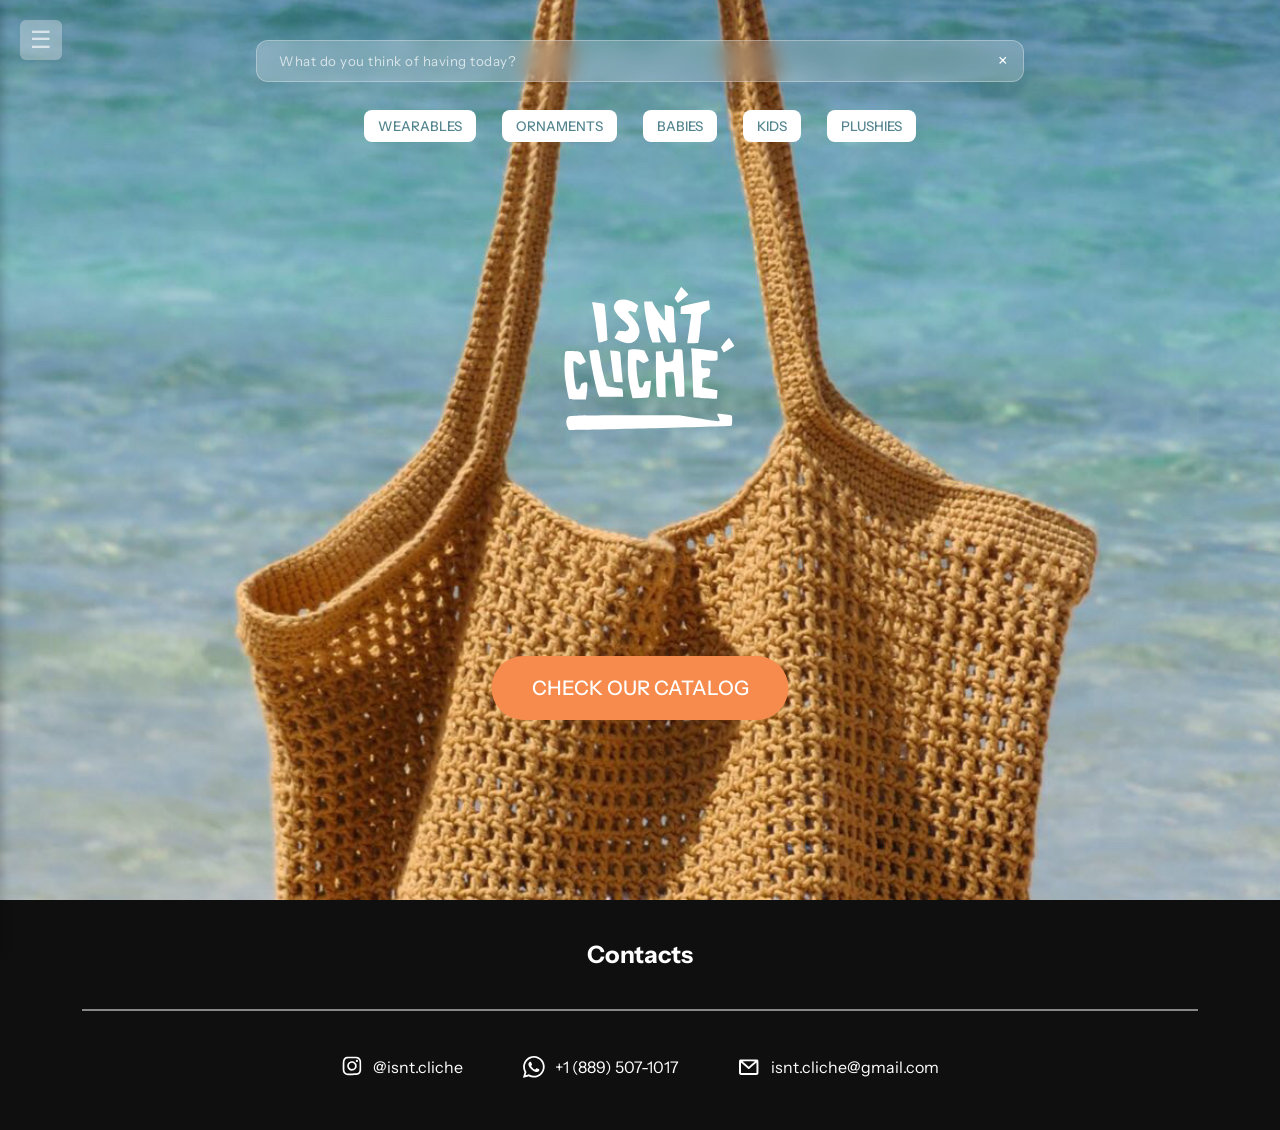
==== index.html @ 01c32211 "Rename testing_app.html to index.html" ====
<!DOCTYPE html>
<html lang="en">
<head>

    <!-- GOOGLE FONT -->
    <link rel="preconnect" href="https://fonts.googleapis.com">
    <link rel="preconnect" href="https://fonts.gstatic.com" crossorigin>
    <link href="https://fonts.googleapis.com/css2?family=Instrument+Sans:ital,wght@0,400..700;1,400..700&display=swap" rel="stylesheet">

    <meta charset="UTF-8">
    <title>Crochet Store</title>

<style>
body {
    margin: 0;
    font-family: "Instrument Sans", sans-serif;
}

/* HERO SECTION */
.hero {
    height: 100vh;
    background-image: url("Images/tote_bag.JPG");
    background-size: cover;
    background-position: center 30%;
    position: relative;
    color: white;
}

.contacts-section {
    background: rgb(15, 15, 15);
    height: 140px;
    padding: 40px 20px 50px;
    color: white;
    margin: 0;
    text-align: center;
}

.icon {
    width: 22px;
    height: 22px;
    fill: #ffffff; /* your orange */
    flex-shrink: 0; /* prevents squishing */
    transition: 0.3s;
}

.contacts-section h2 {
    margin-top: 0;   /* removes gap above */
    margin-bottom: 40px;
}

.contact-item:hover .icon {
    color: white;
}

.contact-line {
    height: 2px;
    background: white;
    width: 90%;
    margin: 20px auto;
    opacity: 0.5;
}

.contact-items {
    display: flex;
    justify-content: center;
    gap: 60px;
    margin-top: 30px;
}

.contact-item {
    display: flex;
    align-items: center;
    gap: 10px;
}

/* SIDE PANEL */
.side-panel {
    position: fixed;
    top: 0px;
    left: -250px;
    width: 250px;
    height: 100%;
    background: white;
    box-shadow: 2px 0 10px rgba(0,0,0,0.2);
    transition: left 0.3s ease;
    z-index: 1500;
    padding-top: 4%;
    
}



.side-panel h2 {
    margin-top: 40px; /* decrease this value */
    padding-left: 25px;
}


.side-panel.open {
    left: 0;
}

.menu-link {
    display: block;
    margin: 15px 0;
    color: rgb(165, 165, 165);
    text-decoration: none;
    font-size: 14px;
    transition: 0.3s;
    font-family:"Instrument Sans", sans-serif;
    padding-left: 10%;
}

.menu-link:hover {
    color: rgb(126, 126, 126);
    font-weight: 700;
}

/* MENU BUTTON */
.menu-btn {
    position: fixed;
    top: 20px;
    left: 20px;
    font-size: 24px;
    background: rgba(255, 255, 255, 0.3);
    border: none;
    border-radius: 6px;
    padding: 6px 10px;
    cursor: pointer;
    z-index: 2000;
    color:rgba(255, 255, 255, 0.644);
    transition: all 0.3s ease;
}

.menu-btn:hover {
    transform: scale(1.1);
    opacity: 0.7;
}

.menu-btn.active {
    background: rgb(255, 255, 255);
    color: #2b2b2b;
}

.side-panel.open ~ .hero .menu-btn {
    color: black;
    background-color: #2b2b2b00;
}
/* TOP SEARCH BAR */
.top-bar {
    position: absolute;
    top: 40px;
    left: 50%;
    transform: translateX(-50%);
    width: 60%;
}

.search-box {
    display: flex;
    align-items: center;
    padding-bottom: 4px;
    padding-top: 4px;
    padding-left: 14px;
    border-radius: 12px;
    background: rgba(255, 255, 255, 0.2);
    backdrop-filter: blur(10px);
    -webkit-backdrop-filter: blur(10px);
    border: 1px solid rgba(255, 255, 255, 0.3);
    position:relative;
    transition: all 0.3s ease; /* IMPORTANT */
    
}.search-box:hover {
    background: rgba(255, 255, 255, 0.3);
}

.search-box:focus-within {
    border: 1px solid rgba(255, 255, 255, 0.5);
    box-shadow: 0 0 10px rgba(255, 255, 255, 0.219);
    background: rgba(255, 255, 255, 0.35);
}


.search-box input {
    border: none;
    outline: none;
    flex: 1;
    padding: 8px;
    background: transparent;
    color: white;
    font-family: "Instrument Sans", sans-serif;
    letter-spacing: 0.5px;
    
}

.clear-btn {
    position: absolute;
    right: 15px;   /* controls how far from the edge */
    top: 50%;
    transform: translateY(-50%);
    cursor: pointer;
    color: white;
    font-size: 18px;
}

.search-box input::placeholder {
    color: rgba(255,255,255,0.7);
}

/* CATEGORY BUTTONS */
.categories {
    margin-top: 20px;
    text-align: center;
    color: blanchedalmond;
    display: flex;
    justify-content: center;
    flex-wrap: wrap;
    gap: 10px;
}

.categories button {
    margin: 8px;
    padding: 8px 14px;
    border: none;
    border-radius: 8px;
    background: white;
    cursor: pointer;
    font-family: "Instrument Sans", sans-serif;
    font-weight: 500;
    color: #54858f;
    text-transform: uppercase;
}

.categories button:hover {
    color: rgb(255, 123, 0);
    transform: translateY(-2px);
}

/* CENTER TEXT */
.center-text {
    position: absolute;
    top: 30%;
    left: 50%;
    transform: translate(-50%, -50%);
    font-size: 40px;
    font-weight: bold;
    text-align: center;
    pointer-events: none;
}

.logo {
    width: 1000px;
    fill: white;
    border: 2px red;
    display: block;
    padding-top: 30%;
}



/* CTA BUTTON */
.cta {
    position: absolute;
    bottom: 20%;
    left: 50%;
    transform: translateX(-50%);
    margin-bottom: 0;
}

.catalog-btn {
    display: block;
    text-align: center;

    padding: 20px 40px;
    font-size: 20px;

    background: #f68b4d;
    color: white;
    font-weight: 500;
    text-decoration: none; /* removes underline */

    border-radius: 40px;
    transition: all 0.3s ease;
}

.catalog-btn:hover {
    background: #f68b4d;
    transform: translateY(-2px);
    box-shadow: 2px 2px 10px rgba(36, 36, 36, 0.5);
}

.catalog-btn:active {
    transform: translateY(0);
}

.catalog-btn:focus {
    outline: none;
    border: 1px solid #ffffff;
    box-shadow: 0 0 10px rgba(255, 123, 0, 0.5);
}

.cta button:hover {
    background: #e0773d;
}
</style>

</head>

<body>

<!-- ✅ ONLY ONE SIDE PANEL -->
<div id="sidePanel" class="side-panel">
    <h2>Menu</h2>
    <a href="about.html" class="menu-link">More about the brand</a>
    <a href="catalog.html" class="menu-link">Products Catalog</a>
</div>

<div class="hero">

    <!-- MENU BUTTON -->
    <button class="menu-btn" onclick="togglePanel()">☰</button>

    <!-- SEARCH -->
    <div class="top-bar">
        <div class="search-box">
            <input type="text" placeholder="What do you think of having today?">
            <span class="clear-btn">&times;</span>
        </div>

        <div class="categories">
            <button>Wearables</button>
            <button>Ornaments</button>
            <button>Babies</button>
            <button>Kids</button>
            <button>Plushies</button>
        </div>
    </div>

    <!-- TITLE -->
    <div class="center-text">
        <svg viewBox="0 180 400 120" class="logo" preserveAspectRatio="xMidYMid meet">
            <g transform="translate(100, 0)">
                <path d="m 71.015786,242.9022 c -0.629231,-1.23339 -0.686898,-2.65261 -0.149972,-3.69091 0.373617,-0.7225 0.462173,-0.74851 3.108854,-0.91323 1.498355,-0.0933 11.475376,-0.182 22.171157,-0.19722 l 19.446875,-0.0277 7.57746,1.21862 c 4.16761,0.67024 7.82878,1.21862 8.13594,1.21862 0.71038,0 0.70838,-0.50943 -0.007,-1.72151 -0.33297,-0.56435 -0.46785,-1.0554 -0.32823,-1.19501 0.24245,-0.24245 5.09482,0.32075 5.63388,0.65391 0.40781,0.25204 0.37016,3.71749 -0.044,4.05404 -0.27209,0.22107 -55.907899,1.67608 -63.23004,1.65362 l -1.78056,-0.005 z m 0.698578,-11.32147 c -0.391573,-0.64205 -1.530918,-6.79922 -1.776359,-9.59969 -0.296586,-3.38404 -0.10861,-9.14483 0.306776,-9.40155 0.349951,-0.21628 4.498246,-0.15088 5.395836,0.0851 0.651907,0.17137 0.969351,0.56221 1.77641,2.18715 l 0.982659,1.97849 -1.209452,0.6148 c -1.201003,0.6105 -1.213414,0.61119 -1.77641,0.0992 -0.555743,-0.50539 -1.576349,-1.11088 -1.872479,-1.11088 -0.580213,0 0.260047,9.62555 0.954142,10.93012 0.472418,0.88792 1.321417,0.4374 1.712378,-0.90868 0.304855,-1.04961 0.472988,-1.24688 1.183878,-1.38906 1.519842,-0.30397 1.556166,-0.27412 1.556166,1.27869 0,0.79442 -0.133536,2.34223 -0.296747,3.43958 l -0.296746,1.99518 h -3.259514 c -1.792732,0 -3.313974,-0.0893 -3.380538,-0.19843 z m 52.774286,-0.35816 c -1.65567,-0.11904 -3.04185,-0.25087 -3.0804,-0.29294 -0.0386,-0.0421 -0.20322,-3.82698 -0.36592,-8.41088 -0.1627,-4.58391 -0.36482,-8.9767 -0.44915,-9.76176 l -0.15334,-1.42738 2.33893,0.18277 c 2.58925,0.20233 7.75816,0.91805 8.08385,1.11933 0.23873,0.14755 0.28376,2.7677 0.0577,3.35684 -0.14708,0.38327 -2.04386,0.40569 -5.47188,0.0647 l -0.99219,-0.0987 v 1.53401 c 0,1.72444 0.13375,1.85263 1.93987,1.85927 1.69889,0.006 1.88879,0.22927 1.60723,1.88766 l -0.23981,1.41247 -1.35349,0.36105 -1.35348,0.36105 -0.16253,1.74046 c -0.0894,0.95725 -0.13233,1.77066 -0.0954,1.80756 0.0369,0.0369 1.4058,0.29455 3.04198,0.57254 1.63618,0.27798 3.02363,0.55418 3.08322,0.61377 0.0596,0.0596 0.041,0.85127 -0.0413,1.75928 l -0.1497,1.65094 -1.6169,-0.0378 c -0.8893,-0.0208 -2.97154,-0.13518 -4.6272,-0.25422 z M 96.3275,228.42726 c -0.366581,-1.57619 -0.805424,-3.9969 -0.975206,-5.37935 -0.326416,-2.65781 -0.27442,-10.6639 0.07149,-11.00856 0.366451,-0.36513 3.240262,-0.43253 4.783326,-0.11219 l 1.50863,0.31319 0.91921,1.8253 c 0.50556,1.00392 0.9192,1.92529 0.9192,2.04749 0,0.23734 -1.68663,1.11394 -2.14329,1.11394 -0.1503,0 -0.66351,-0.29766 -1.14048,-0.66146 -0.47697,-0.3638 -1.080945,-0.66146 -1.342168,-0.66146 -0.437013,0 -0.463793,0.23777 -0.335256,2.97657 0.07683,1.6371 0.350911,4.13742 0.609063,5.55625 0.454792,2.49957 0.491239,2.57968 1.173671,2.57968 0.60925,0 0.75681,-0.16963 1.09327,-1.25677 0.38759,-1.25236 0.39344,-1.25706 1.66652,-1.33874 l 1.27756,-0.082 -0.18947,2.06634 c -0.22866,2.49366 -0.5398,4.27362 -0.79114,4.52597 -0.10201,0.10242 -1.59239,0.22567 -3.31195,0.2739 l -3.126474,0.0877 z m 11.02213,2.38064 c -0.52924,-0.10887 -0.5831,-0.3298 -0.75048,-3.07874 -0.0992,-1.6288 -0.19979,-5.69989 -0.22359,-9.04687 l -0.0433,-6.08542 1.3696,-0.0793 1.3696,-0.0793 0.34034,2.02547 c 0.38329,2.2811 0.75027,2.62354 2.41032,2.24914 1.36336,-0.30749 1.5216,-0.47192 1.5216,-1.58116 0,-0.55319 0.0757,-1.55819 0.16826,-2.23335 l 0.16825,-1.22755 h 1.53371 c 1.23217,0 1.5606,0.091 1.67051,0.46302 0.23871,0.80794 0.99846,14.67135 0.90986,16.6026 l -0.085,1.85209 -1.65365,0.0788 c -1.44418,0.0688 -1.65376,0.0185 -1.65456,-0.39688 -0.002,-0.89391 -0.80109,-8.94154 -0.92109,-9.27304 -0.1447,-0.39973 -1.68227,-0.43402 -2.66738,-0.0595 l -0.71342,0.27125 0.10088,4.82198 0.10088,4.82199 -1.19062,0.036 c -0.65485,0.0198 -1.4472,-0.0168 -1.76078,-0.0813 z m -23.923617,-0.80064 c -1.037759,-2.72951 -2.811652,-10.99764 -3.546405,-16.52982 l -0.164172,-1.23609 1.433407,-0.17909 c 2.452061,-0.30637 2.369303,-0.39742 2.89386,3.18372 0.717146,4.89595 2.282028,10.94145 2.920671,11.28324 0.287484,0.15386 1.746006,0.40661 3.24116,0.56168 2.7165,0.28173 2.718575,0.28249 2.874668,1.06296 0.08591,0.42957 0.156206,1.18287 0.156206,1.674 v 0.89297 H 88.46636 83.697311 Z m 6.247762,-5.43799 c -0.121968,-0.38256 -1.104655,-7.61279 -1.423257,-10.47176 l -0.216074,-1.93894 1.608295,0.17204 c 2.624309,0.28074 2.443879,0.0533 2.657562,3.35021 0.104706,1.61552 0.334416,4.35073 0.510467,6.07824 L 93.13086,224.9 h -1.675821 c -1.108032,0 -1.711547,-0.11206 -1.781264,-0.33073 z m 43.268615,-12.59567 -0.53845,-1.05545 1.46522,-1.87262 c 0.80587,-1.02994 1.56063,-1.87262 1.67723,-1.87262 0.23024,0 2.13902,2.77232 2.13902,3.10671 0,0.18389 -0.70585,0.65529 -3.35906,2.24335 l -0.84551,0.50607 z M 93.3677,208.91539 c -1.38037,-0.44189 -3.572562,-1.48932 -3.569392,-1.70547 0.0014,-0.0931 0.361367,-0.79509 0.800002,-1.55994 l 0.79752,-1.39064 1.441193,0.16939 c 1.109978,0.13045 1.594994,0.0686 2.110414,-0.26911 1.321528,-0.8659 0.737808,-2.00323 -2.332736,-4.54516 -1.614058,-1.33619 -3.07672,-3.50688 -3.080976,-4.57239 -0.004,-0.99608 0.800682,-2.41252 1.607555,-2.82977 1.775273,-0.91803 5.139066,-0.29613 7.295736,1.34885 l 0.851032,0.64911 -0.415654,1.25581 c -0.228609,0.69069 -0.497811,1.34783 -0.598225,1.46031 -0.100414,0.11248 -0.634269,0.0158 -1.186343,-0.21489 -1.044244,-0.43632 -1.735751,-0.36538 -1.735751,0.17804 0,0.17411 0.715733,1.06193 1.590518,1.97293 2.602912,2.71066 3.438427,5.20443 2.497896,7.45544 -1.08183,2.58919 -3.229346,3.50773 -6.072789,2.59749 z m 25.65195,-0.48571 c 0.1677,-1.00392 1.46784,-10.42704 1.46784,-10.63853 0,-0.0788 -0.9525,-0.14324 -2.11667,-0.14324 h -2.11666 v -1.43959 c 0,-0.79178 0.1039,-1.50381 0.23089,-1.58229 0.501,-0.30964 10.91552,-2.58865 11.07961,-2.42456 0.0963,0.0963 0.22324,0.93131 0.28209,1.85558 l 0.10701,1.68048 -1.74876,0.97796 c -1.37688,0.77 -1.74876,1.10936 -1.74876,1.59585 0,2.45174 -0.85473,10.58866 -1.13069,10.76397 -0.17848,0.11339 -1.25265,0.20799 -2.38703,0.21022 l -2.06251,0.004 z m -36.198448,-3.43045 c -0.415086,-3.62264 -1.532966,-10.402 -1.927429,-11.68885 -0.141801,-0.46259 -0.04463,-0.48755 1.265374,-0.3249 3.916467,0.48625 3.630195,0.36615 3.770453,1.58182 0.514881,4.46272 1.186457,13.27255 1.023521,13.42669 -0.222875,0.21085 -2.9056,1.03101 -3.372408,1.03101 -0.18798,0 -0.468765,-1.4883 -0.759511,-4.02577 z m 21.558478,2.50441 c -1.16436,-3.15247 -2.67196,-10.97764 -2.67617,-13.89062 l -10e-4,-0.99219 h 1.58212 1.58212 l 0.56457,1.12448 c 0.82169,1.63659 3.26018,5.25962 4.01416,5.96411 l 0.6489,0.6063 -0.13279,-3.22418 -0.13279,-3.22418 0.73022,0.18327 c 0.40162,0.1008 1.10328,0.25381 1.55925,0.34001 1.38743,0.2623 1.49003,0.47432 1.49591,3.09123 0.003,1.32825 0.18012,4.20094 0.39364,6.38375 0.55558,5.67999 0.66906,5.16154 -1.12667,5.14737 l -1.52135,-0.012 -1.97688,-3.22914 c -1.21976,-1.99244 -2.01184,-3.05523 -2.0682,-2.77504 -0.0831,0.4132 0.51083,3.98798 0.90265,5.43287 0.15534,0.57283 0.0965,0.59532 -1.55696,0.59532 h -1.71838 z m 10.08854,-15.23172 c -0.32742,-0.48095 -0.59531,-0.97108 -0.59531,-1.08916 0,-0.20056 2.28331,-4.09243 2.57131,-4.38276 0.0722,-0.0728 0.75988,0.56774 1.52824,1.42334 l 1.39702,1.55563 -0.83006,0.7003 c -1.36023,1.1476 -3.29398,2.67086 -3.38812,2.66892 -0.0483,-0.001 -0.35566,-0.39532 -0.68308,-0.87627 z" />
            </g>
        </svg>
    </div>

    <!-- CTA -->
    <div class="cta">
        <a href="catalog.html" class="catalog-btn">
    CHECK OUR CATALOG
        </a>
    </div>

</div>

<div class="contacts-section">
    <h2>Contacts</h2>

    <div class="contact-line"></div>

    <div class="contact-items">
        <div class="contact-item">
            
            <svg class="icon" viewBox="250 40 100 100">
                <path d="m 281.54375,126.97306 c -6.77563,-0.4662 -12.22997,-2.57353 -16.11114,-6.22464 -4.76138,-4.47917 -6.84522,-9.3966 -7.44314,-17.5643 -0.32486,-4.437577 -0.32079,-31.753076 0.005,-36.276305 0.92403,-12.813326 7.24144,-20.61349 18.65409,-23.032364 3.72957,-0.790472 13.21805,-1.107892 28.04583,-0.938224 7.13052,0.08159 14.08124,0.282239 15.44604,0.445883 3.34746,0.401374 6.53321,1.341372 9.55709,2.819947 2.18495,1.068371 2.86072,1.578066 5.16931,3.89893 2.9549,2.970607 4.04481,4.746499 5.38371,8.772184 1.44102,4.332717 1.48552,5.124846 1.48552,26.441457 0,15.393852 -0.0772,20.003352 -0.36103,21.563542 -2.04318,11.23016 -8.7575,17.92462 -19.81304,19.75443 -2.15028,0.35589 -5.42308,0.43869 -19.64572,0.49702 -9.3861,0.0385 -18.55391,-0.0324 -20.37292,-0.15756 z m 39.35515,-8.02907 c 7.11602,-1.38355 11.16675,-5.24222 12.66534,-12.06482 0.66404,-3.02318 0.96421,-12.900837 0.80805,-26.590626 -0.16004,-14.030594 -0.3571,-16.440574 -1.62352,-19.855125 -1.24298,-3.35133 -4.01593,-6.37624 -7.15189,-7.801744 -3.8189,-1.735941 -8.15299,-2.090024 -25.66459,-2.096726 -22.04654,-0.0084 -25.41381,0.558752 -29.80387,5.020235 -2.12968,2.164326 -3.22829,4.320948 -4.02132,7.894025 -0.54989,2.477618 -0.56637,3.105888 -0.56637,21.601835 0,18.495946 0.0165,19.124216 0.56637,21.601836 0.81843,3.68753 1.91093,5.79939 4.16744,8.05591 2.9753,2.9753 6.10104,4.17146 12.01505,4.59793 1.69984,0.12258 10.59156,0.18653 19.75937,0.14211 13.96903,-0.0677 17.02202,-0.14944 18.84994,-0.50484 z M 297.13421,106.6341 c -5.32299,-0.7379 -10.74121,-3.74277 -14.00184,-7.765217 -1.73849,-2.144671 -3.58344,-5.738436 -4.27204,-8.321476 -0.79543,-2.983767 -0.79914,-7.915737 -0.008,-10.732071 1.22551,-4.363087 3.04122,-7.413074 6.19759,-10.410575 2.46257,-2.338617 4.87407,-3.786365 8.13559,-4.884203 2.14225,-0.72109 3.00208,-0.864202 5.82083,-0.968836 4.10213,-0.152274 6.91758,0.43641 10.45104,2.185219 4.39468,2.17505 7.70809,5.486799 9.79401,9.789103 1.7382,3.585104 2.09178,5.186717 2.10282,9.525 0.0113,4.440188 -0.33499,5.963547 -2.23281,9.82236 -2.7006,5.491096 -7.84261,9.663616 -13.78029,11.182116 -2.35086,0.6012 -6.12448,0.86724 -8.20681,0.57858 z m 6.94708,-8.19258 c 2.33255,-0.802516 3.54241,-1.527892 5.30121,-3.178347 2.97426,-2.791045 4.44042,-6.120858 4.44042,-10.084668 0,-3.922674 -1.39504,-7.23851 -4.22796,-10.049336 -2.91357,-2.890846 -6.19775,-4.119599 -10.44449,-3.907731 -12.17099,0.607207 -17.73911,15.116259 -9.12453,23.776124 3.70003,3.719486 9.28031,5.086808 14.05535,3.443958 z m 16.75309,-31.043881 c -3.37397,-1.196224 -4.54116,-4.977128 -2.45454,-7.951022 0.76503,-1.090329 2.47785,-1.879839 4.0489,-1.866304 2.83383,0.02442 4.96352,2.175243 4.96352,5.012783 0,1.991924 -0.96703,3.542477 -2.76954,4.440704 -1.45768,0.726391 -2.48695,0.825244 -3.78834,0.363839 z"/>
            </svg>

            <p>@isnt.cliche</p>
        </div>

        <div class="contact-item">
            <svg class="icon" viewBox="0 0 64 64" fill="currentColor">
                <path d="m 0.17016988,62.759412 c 0.0936,-0.37291 1.08747002,-4.02251 2.20862002,-8.11021 l 2.0384504,-7.4322 -0.8955804,-1.79612 c -4.25665002,-8.53695 -4.33404002,-18.78208 -0.207,-27.40291 1.6950504,-3.54073 3.3530704,-5.90194 6.0752204,-8.6518108 14.0573297,-14.200526 37.3797227,-11.947336 48.4546627,4.6812308 8.146635,12.23184 6.734279,28.34526 -3.421607,39.03677 -7.508098,7.90407 -18.725566,11.38496 -29.290356,9.08908 -2.36999,-0.51503 -5.78841,-1.68412 -7.50382,-2.56627 l -1.02154,-0.52533 -3.74096,0.97935 c -2.05753,0.53864 -5.7941597,1.51869 -8.3036097,2.17789 L -1.2259574e-7,63.437422 Z M 35.45133,57.281672 c 11.159163,-1.70149 19.666607,-9.89497 21.988628,-21.17717 0.469242,-2.27994 0.389983,-7.51386 -0.152254,-10.05417 -1.300754,-6.09386 -4.88533,-11.70404 -9.930119,-15.54152 -2.329972,-1.7723708 -6.502912,-3.7643908 -9.392705,-4.4837808 -3.45114,-0.85912 -9.37411,-0.857947 -12.5496,0.002 -9.5371,2.58419 -16.5209997,9.5421508 -19.1291097,19.0580408 -0.45127,1.64649 -0.55723,2.81119 -0.5692,6.25644 -0.0182,5.23686 0.44964,7.25534 2.77507,11.97279 l 1.5978997,3.24153 -1.2406797,4.51088 c -0.68236,2.48099 -1.17024,4.58132 -1.08416,4.6674 0.0861,0.0861 2.2550297,-0.40042 4.8198797,-1.08111 l 4.66337,-1.23762 2.68535,1.32403 c 5.21123,2.56945 10.09241,3.36899 15.51763,2.54178 z m 2.03054,-11.00179 c -2.03353,-0.50937 -6.5211,-2.41829 -8.15684,-3.46976 -4.14818,-2.66647 -7.86533,-6.40935 -10.82561,-10.90054 -2.89658,-4.39455 -3.50161,-8.06719 -1.87372,-11.3739 0.4615,-0.93744 1.31453,-2.13398 1.89563,-2.65896 0.98067,-0.88598 1.17763,-0.95451 2.74316,-0.95451 1.08086,0 1.79155,0.12642 1.97876,0.35198 0.37964,0.45745 3.21225,7.28002 3.21225,7.73698 0,0.19233 -0.59531,1.1362 -1.32292,2.0975 -0.7276,0.96129 -1.32291,1.89679 -1.32291,2.07887 0,1.02374 3.13754,4.86427 5.56631,6.81348 1.94715,1.5627 5.81128,3.56872 6.4225,3.33418 0.22926,-0.088 1.16079,-1.0664 2.07008,-2.17427 1.352405,-1.64778 1.758373,-1.98792 2.231011,-1.8693 0.317776,0.0798 2.110593,0.89059 3.98404,1.80186 3.256132,1.58382 3.409938,1.69499 3.489586,2.52225 0.04583,0.47597 -0.102051,1.50305 -0.328615,2.2824 -0.477491,1.64251 -1.85993,3.06582 -3.823361,3.93638 -1.391183,0.61683 -4.364646,0.8398 -5.939351,0.44536 z"/>
            </svg>

            <p>+1 (889) 507-1017</p>
        </div>

        <div class="contact-item">
            <svg class="icon" viewBox="0 -10 64 64" fill="currentColor">
                <path d="m 3.1446218,44.444458 c -1.301372,-0.6875 -2.49445204,-2.19 -2.84525104,-3.58315 -0.399163,-1.58523 -0.399163,-35.1582601 0,-36.7434801 0.358134,-1.42228 1.56001004,-2.91167 2.90209904,-3.59636006 0.995035,-0.50763 1.662621,-0.521479996739 25.1203652,-0.521479996739 23.457744,0 24.125329,0.01389999674 25.120365,0.521479996739 1.342089,0.68469006 2.543965,2.17408006 2.902099,3.59636006 0.399163,1.58522 0.399163,35.1582501 0,36.7434801 -0.358134,1.42227 -1.56001,2.91167 -2.902099,3.59635 -0.995603,0.50792 -1.650702,0.52119 -25.17597,0.5098 -23.3500382,-0.0113 -24.1859752,-0.0287 -25.1216082,-0.523 z M 50.811418,24.427818 V 9.4327379 l -0.595312,0.53424 C 47.193531,12.679428 30.420509,27.242728 29.91661,27.592168 c -0.838365,0.58137 -2.351185,0.58137 -3.189549,0 C 26.223161,27.242728 9.4501388,12.679428 6.4275638,9.9669779 l -0.595312,-0.53424 V 24.427818 39.422898 H 28.321835 50.811418 Z m -13.306656,-10.93408 8.923826,-7.8052101 -9.053376,-0.0696 c -4.979357,-0.0383 -13.126837,-0.0383 -18.105512,0 l -9.052135,0.0696 8.985989,7.8678401 c 4.942294,4.32732 9.074053,7.83966 9.181686,7.80521 0.107633,-0.0344 4.211418,-3.57498 9.119522,-7.86784 z"/>
            </svg>

            <p>isnt.cliche@gmail.com</p>
        </div>
    </div>
</div>

<script>
function goToCatalog() {
    alert("Going to catalog...");
}

function togglePanel() {
    const panel = document.getElementById("sidePanel");
    const btn = document.querySelector(".menu-btn");

    panel.classList.toggle("open");

    // change icon
    if (panel.classList.contains("open")) {
        btn.textContent = "✕";
    } else {
        btn.textContent = "☰";
    }
}
</script>

</body>
</html>
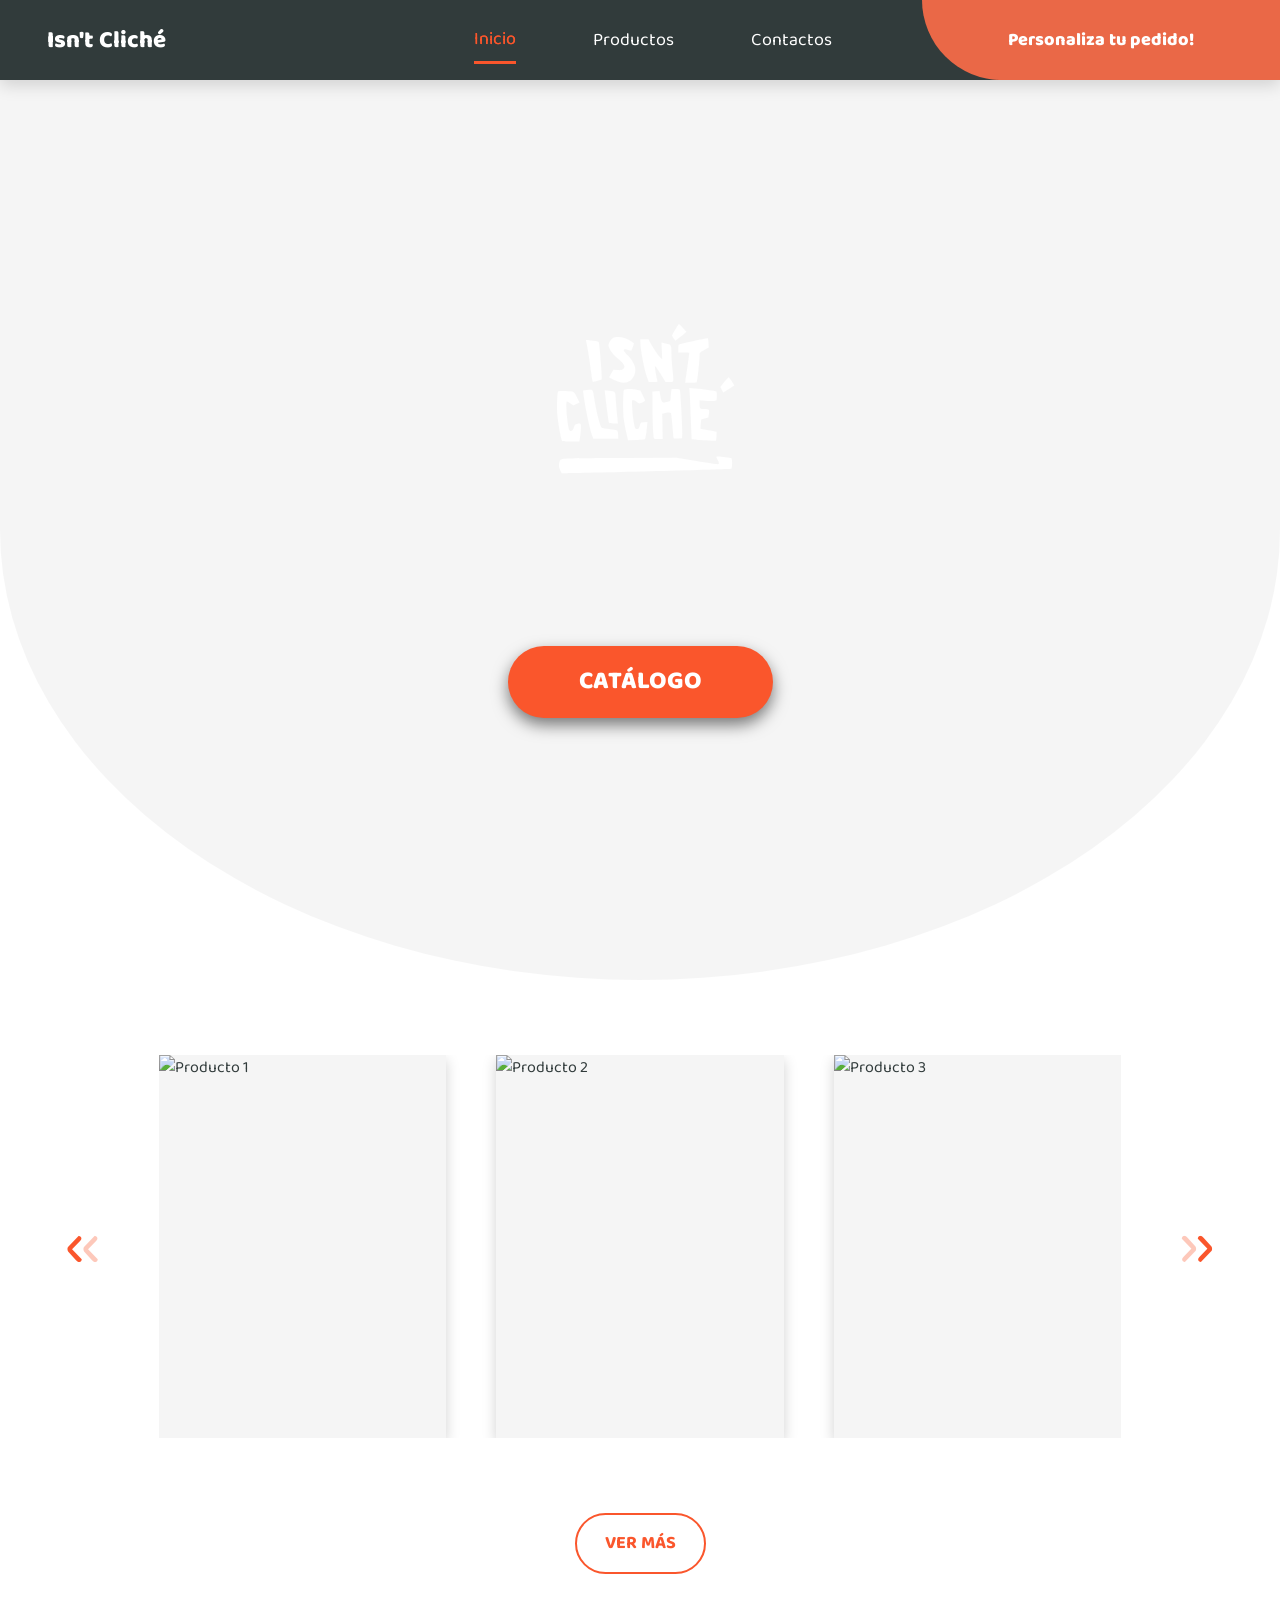
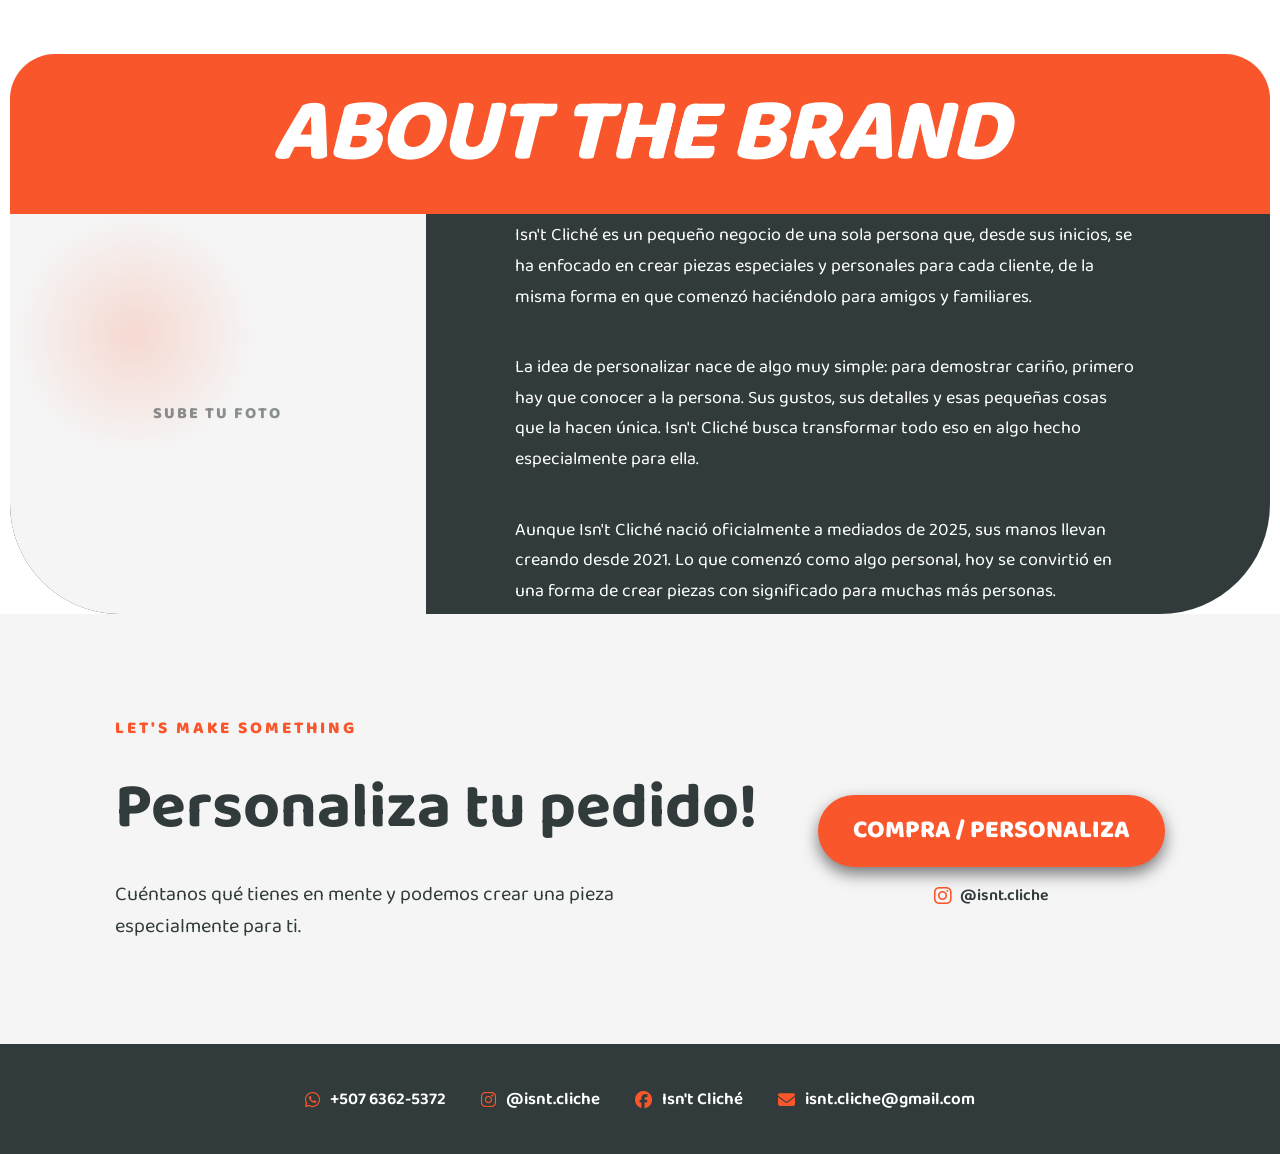
==== commit b8b11d2c: "Update index.html" ====
--- a/index.html
+++ b/index.html
@@ -1,410 +1,216 @@
-<!DOCTYPE html>
-<html lang="en">
-<head>
-
-    <!-- GOOGLE FONT -->
-    <link rel="preconnect" href="https://fonts.googleapis.com">
-    <link rel="preconnect" href="https://fonts.gstatic.com" crossorigin>
-    <link href="https://fonts.googleapis.com/css2?family=Instrument+Sans:ital,wght@0,400..700;1,400..700&display=swap" rel="stylesheet">
-
-    <meta charset="UTF-8">
-    <title>Crochet Store</title>
-
-<style>
-body {
-    margin: 0;
-    font-family: "Instrument Sans", sans-serif;
-}
-
-/* HERO SECTION */
-.hero {
-    height: 100vh;
-    background-image: url("Images/tote_bag.JPG");
-    background-size: cover;
-    background-position: center 30%;
-    position: relative;
-    color: white;
-}
-
-.contacts-section {
-    background: rgb(15, 15, 15);
-    height: 140px;
-    padding: 40px 20px 50px;
-    color: white;
-    margin: 0;
-    text-align: center;
-}
-
-.icon {
-    width: 22px;
-    height: 22px;
-    fill: #ffffff; /* your orange */
-    flex-shrink: 0; /* prevents squishing */
-    transition: 0.3s;
-}
-
-.contacts-section h2 {
-    margin-top: 0;   /* removes gap above */
-    margin-bottom: 40px;
-}
-
-.contact-item:hover .icon {
-    color: white;
-}
-
-.contact-line {
-    height: 2px;
-    background: white;
-    width: 90%;
-    margin: 20px auto;
-    opacity: 0.5;
-}
-
-.contact-items {
-    display: flex;
-    justify-content: center;
-    gap: 60px;
-    margin-top: 30px;
-}
-
-.contact-item {
-    display: flex;
-    align-items: center;
-    gap: 10px;
-}
-
-/* SIDE PANEL */
-.side-panel {
-    position: fixed;
-    top: 0px;
-    left: -250px;
-    width: 250px;
-    height: 100%;
-    background: white;
-    box-shadow: 2px 0 10px rgba(0,0,0,0.2);
-    transition: left 0.3s ease;
-    z-index: 1500;
-    padding-top: 4%;
-    
-}
-
-
-
-.side-panel h2 {
-    margin-top: 40px; /* decrease this value */
-    padding-left: 25px;
-}
-
-
-.side-panel.open {
-    left: 0;
-}
-
-.menu-link {
-    display: block;
-    margin: 15px 0;
-    color: rgb(165, 165, 165);
-    text-decoration: none;
-    font-size: 14px;
-    transition: 0.3s;
-    font-family:"Instrument Sans", sans-serif;
-    padding-left: 10%;
-}
-
-.menu-link:hover {
-    color: rgb(126, 126, 126);
-    font-weight: 700;
-}
-
-/* MENU BUTTON */
-.menu-btn {
-    position: fixed;
-    top: 20px;
-    left: 20px;
-    font-size: 24px;
-    background: rgba(255, 255, 255, 0.3);
-    border: none;
-    border-radius: 6px;
-    padding: 6px 10px;
-    cursor: pointer;
-    z-index: 2000;
-    color:rgba(255, 255, 255, 0.644);
-    transition: all 0.3s ease;
-}
-
-.menu-btn:hover {
-    transform: scale(1.1);
-    opacity: 0.7;
-}
-
-.menu-btn.active {
-    background: rgb(255, 255, 255);
-    color: #2b2b2b;
-}
-
-.side-panel.open ~ .hero .menu-btn {
-    color: black;
-    background-color: #2b2b2b00;
-}
-/* TOP SEARCH BAR */
-.top-bar {
-    position: absolute;
-    top: 40px;
-    left: 50%;
-    transform: translateX(-50%);
-    width: 60%;
-}
-
-.search-box {
-    display: flex;
-    align-items: center;
-    padding-bottom: 4px;
-    padding-top: 4px;
-    padding-left: 14px;
-    border-radius: 12px;
-    background: rgba(255, 255, 255, 0.2);
-    backdrop-filter: blur(10px);
-    -webkit-backdrop-filter: blur(10px);
-    border: 1px solid rgba(255, 255, 255, 0.3);
-    position:relative;
-    transition: all 0.3s ease; /* IMPORTANT */
-    
-}.search-box:hover {
-    background: rgba(255, 255, 255, 0.3);
-}
-
-.search-box:focus-within {
-    border: 1px solid rgba(255, 255, 255, 0.5);
-    box-shadow: 0 0 10px rgba(255, 255, 255, 0.219);
-    background: rgba(255, 255, 255, 0.35);
-}
-
-
-.search-box input {
-    border: none;
-    outline: none;
-    flex: 1;
-    padding: 8px;
-    background: transparent;
-    color: white;
-    font-family: "Instrument Sans", sans-serif;
-    letter-spacing: 0.5px;
-    
-}
-
-.clear-btn {
-    position: absolute;
-    right: 15px;   /* controls how far from the edge */
-    top: 50%;
-    transform: translateY(-50%);
-    cursor: pointer;
-    color: white;
-    font-size: 18px;
-}
-
-.search-box input::placeholder {
-    color: rgba(255,255,255,0.7);
-}
-
-/* CATEGORY BUTTONS */
-.categories {
-    margin-top: 20px;
-    text-align: center;
-    color: blanchedalmond;
-    display: flex;
-    justify-content: center;
-    flex-wrap: wrap;
-    gap: 10px;
-}
-
-.categories button {
-    margin: 8px;
-    padding: 8px 14px;
-    border: none;
-    border-radius: 8px;
-    background: white;
-    cursor: pointer;
-    font-family: "Instrument Sans", sans-serif;
-    font-weight: 500;
-    color: #54858f;
-    text-transform: uppercase;
-}
-
-.categories button:hover {
-    color: rgb(255, 123, 0);
-    transform: translateY(-2px);
-}
-
-/* CENTER TEXT */
-.center-text {
-    position: absolute;
-    top: 30%;
-    left: 50%;
-    transform: translate(-50%, -50%);
-    font-size: 40px;
-    font-weight: bold;
-    text-align: center;
-    pointer-events: none;
-}
-
-.logo {
-    width: 1000px;
-    fill: white;
-    border: 2px red;
-    display: block;
-    padding-top: 30%;
-}
-
-
-
-/* CTA BUTTON */
-.cta {
-    position: absolute;
-    bottom: 20%;
-    left: 50%;
-    transform: translateX(-50%);
-    margin-bottom: 0;
-}
-
-.catalog-btn {
-    display: block;
-    text-align: center;
-
-    padding: 20px 40px;
-    font-size: 20px;
-
-    background: #f68b4d;
-    color: white;
-    font-weight: 500;
-    text-decoration: none; /* removes underline */
-
-    border-radius: 40px;
-    transition: all 0.3s ease;
-}
-
-.catalog-btn:hover {
-    background: #f68b4d;
-    transform: translateY(-2px);
-    box-shadow: 2px 2px 10px rgba(36, 36, 36, 0.5);
-}
-
-.catalog-btn:active {
-    transform: translateY(0);
-}
-
-.catalog-btn:focus {
-    outline: none;
-    border: 1px solid #ffffff;
-    box-shadow: 0 0 10px rgba(255, 123, 0, 0.5);
-}
-
-.cta button:hover {
-    background: #e0773d;
-}
-</style>
-
-</head>
-
-<body>
-
-<!-- ✅ ONLY ONE SIDE PANEL -->
-<div id="sidePanel" class="side-panel">
-    <h2>Menu</h2>
-    <a href="about.html" class="menu-link">More about the brand</a>
-    <a href="catalog.html" class="menu-link">Products Catalog</a>
-</div>
-
-<div class="hero">
-
-    <!-- MENU BUTTON -->
-    <button class="menu-btn" onclick="togglePanel()">☰</button>
-
-    <!-- SEARCH -->
-    <div class="top-bar">
-        <div class="search-box">
-            <input type="text" placeholder="What do you think of having today?">
-            <span class="clear-btn">&times;</span>
-        </div>
-
-        <div class="categories">
-            <button>Wearables</button>
-            <button>Ornaments</button>
-            <button>Babies</button>
-            <button>Kids</button>
-            <button>Plushies</button>
-        </div>
-    </div>
-
-    <!-- TITLE -->
-    <div class="center-text">
-        <svg viewBox="0 180 400 120" class="logo" preserveAspectRatio="xMidYMid meet">
-            <g transform="translate(100, 0)">
-                <path d="m 71.015786,242.9022 c -0.629231,-1.23339 -0.686898,-2.65261 -0.149972,-3.69091 0.373617,-0.7225 0.462173,-0.74851 3.108854,-0.91323 1.498355,-0.0933 11.475376,-0.182 22.171157,-0.19722 l 19.446875,-0.0277 7.57746,1.21862 c 4.16761,0.67024 7.82878,1.21862 8.13594,1.21862 0.71038,0 0.70838,-0.50943 -0.007,-1.72151 -0.33297,-0.56435 -0.46785,-1.0554 -0.32823,-1.19501 0.24245,-0.24245 5.09482,0.32075 5.63388,0.65391 0.40781,0.25204 0.37016,3.71749 -0.044,4.05404 -0.27209,0.22107 -55.907899,1.67608 -63.23004,1.65362 l -1.78056,-0.005 z m 0.698578,-11.32147 c -0.391573,-0.64205 -1.530918,-6.79922 -1.776359,-9.59969 -0.296586,-3.38404 -0.10861,-9.14483 0.306776,-9.40155 0.349951,-0.21628 4.498246,-0.15088 5.395836,0.0851 0.651907,0.17137 0.969351,0.56221 1.77641,2.18715 l 0.982659,1.97849 -1.209452,0.6148 c -1.201003,0.6105 -1.213414,0.61119 -1.77641,0.0992 -0.555743,-0.50539 -1.576349,-1.11088 -1.872479,-1.11088 -0.580213,0 0.260047,9.62555 0.954142,10.93012 0.472418,0.88792 1.321417,0.4374 1.712378,-0.90868 0.304855,-1.04961 0.472988,-1.24688 1.183878,-1.38906 1.519842,-0.30397 1.556166,-0.27412 1.556166,1.27869 0,0.79442 -0.133536,2.34223 -0.296747,3.43958 l -0.296746,1.99518 h -3.259514 c -1.792732,0 -3.313974,-0.0893 -3.380538,-0.19843 z m 52.774286,-0.35816 c -1.65567,-0.11904 -3.04185,-0.25087 -3.0804,-0.29294 -0.0386,-0.0421 -0.20322,-3.82698 -0.36592,-8.41088 -0.1627,-4.58391 -0.36482,-8.9767 -0.44915,-9.76176 l -0.15334,-1.42738 2.33893,0.18277 c 2.58925,0.20233 7.75816,0.91805 8.08385,1.11933 0.23873,0.14755 0.28376,2.7677 0.0577,3.35684 -0.14708,0.38327 -2.04386,0.40569 -5.47188,0.0647 l -0.99219,-0.0987 v 1.53401 c 0,1.72444 0.13375,1.85263 1.93987,1.85927 1.69889,0.006 1.88879,0.22927 1.60723,1.88766 l -0.23981,1.41247 -1.35349,0.36105 -1.35348,0.36105 -0.16253,1.74046 c -0.0894,0.95725 -0.13233,1.77066 -0.0954,1.80756 0.0369,0.0369 1.4058,0.29455 3.04198,0.57254 1.63618,0.27798 3.02363,0.55418 3.08322,0.61377 0.0596,0.0596 0.041,0.85127 -0.0413,1.75928 l -0.1497,1.65094 -1.6169,-0.0378 c -0.8893,-0.0208 -2.97154,-0.13518 -4.6272,-0.25422 z M 96.3275,228.42726 c -0.366581,-1.57619 -0.805424,-3.9969 -0.975206,-5.37935 -0.326416,-2.65781 -0.27442,-10.6639 0.07149,-11.00856 0.366451,-0.36513 3.240262,-0.43253 4.783326,-0.11219 l 1.50863,0.31319 0.91921,1.8253 c 0.50556,1.00392 0.9192,1.92529 0.9192,2.04749 0,0.23734 -1.68663,1.11394 -2.14329,1.11394 -0.1503,0 -0.66351,-0.29766 -1.14048,-0.66146 -0.47697,-0.3638 -1.080945,-0.66146 -1.342168,-0.66146 -0.437013,0 -0.463793,0.23777 -0.335256,2.97657 0.07683,1.6371 0.350911,4.13742 0.609063,5.55625 0.454792,2.49957 0.491239,2.57968 1.173671,2.57968 0.60925,0 0.75681,-0.16963 1.09327,-1.25677 0.38759,-1.25236 0.39344,-1.25706 1.66652,-1.33874 l 1.27756,-0.082 -0.18947,2.06634 c -0.22866,2.49366 -0.5398,4.27362 -0.79114,4.52597 -0.10201,0.10242 -1.59239,0.22567 -3.31195,0.2739 l -3.126474,0.0877 z m 11.02213,2.38064 c -0.52924,-0.10887 -0.5831,-0.3298 -0.75048,-3.07874 -0.0992,-1.6288 -0.19979,-5.69989 -0.22359,-9.04687 l -0.0433,-6.08542 1.3696,-0.0793 1.3696,-0.0793 0.34034,2.02547 c 0.38329,2.2811 0.75027,2.62354 2.41032,2.24914 1.36336,-0.30749 1.5216,-0.47192 1.5216,-1.58116 0,-0.55319 0.0757,-1.55819 0.16826,-2.23335 l 0.16825,-1.22755 h 1.53371 c 1.23217,0 1.5606,0.091 1.67051,0.46302 0.23871,0.80794 0.99846,14.67135 0.90986,16.6026 l -0.085,1.85209 -1.65365,0.0788 c -1.44418,0.0688 -1.65376,0.0185 -1.65456,-0.39688 -0.002,-0.89391 -0.80109,-8.94154 -0.92109,-9.27304 -0.1447,-0.39973 -1.68227,-0.43402 -2.66738,-0.0595 l -0.71342,0.27125 0.10088,4.82198 0.10088,4.82199 -1.19062,0.036 c -0.65485,0.0198 -1.4472,-0.0168 -1.76078,-0.0813 z m -23.923617,-0.80064 c -1.037759,-2.72951 -2.811652,-10.99764 -3.546405,-16.52982 l -0.164172,-1.23609 1.433407,-0.17909 c 2.452061,-0.30637 2.369303,-0.39742 2.89386,3.18372 0.717146,4.89595 2.282028,10.94145 2.920671,11.28324 0.287484,0.15386 1.746006,0.40661 3.24116,0.56168 2.7165,0.28173 2.718575,0.28249 2.874668,1.06296 0.08591,0.42957 0.156206,1.18287 0.156206,1.674 v 0.89297 H 88.46636 83.697311 Z m 6.247762,-5.43799 c -0.121968,-0.38256 -1.104655,-7.61279 -1.423257,-10.47176 l -0.216074,-1.93894 1.608295,0.17204 c 2.624309,0.28074 2.443879,0.0533 2.657562,3.35021 0.104706,1.61552 0.334416,4.35073 0.510467,6.07824 L 93.13086,224.9 h -1.675821 c -1.108032,0 -1.711547,-0.11206 -1.781264,-0.33073 z m 43.268615,-12.59567 -0.53845,-1.05545 1.46522,-1.87262 c 0.80587,-1.02994 1.56063,-1.87262 1.67723,-1.87262 0.23024,0 2.13902,2.77232 2.13902,3.10671 0,0.18389 -0.70585,0.65529 -3.35906,2.24335 l -0.84551,0.50607 z M 93.3677,208.91539 c -1.38037,-0.44189 -3.572562,-1.48932 -3.569392,-1.70547 0.0014,-0.0931 0.361367,-0.79509 0.800002,-1.55994 l 0.79752,-1.39064 1.441193,0.16939 c 1.109978,0.13045 1.594994,0.0686 2.110414,-0.26911 1.321528,-0.8659 0.737808,-2.00323 -2.332736,-4.54516 -1.614058,-1.33619 -3.07672,-3.50688 -3.080976,-4.57239 -0.004,-0.99608 0.800682,-2.41252 1.607555,-2.82977 1.775273,-0.91803 5.139066,-0.29613 7.295736,1.34885 l 0.851032,0.64911 -0.415654,1.25581 c -0.228609,0.69069 -0.497811,1.34783 -0.598225,1.46031 -0.100414,0.11248 -0.634269,0.0158 -1.186343,-0.21489 -1.044244,-0.43632 -1.735751,-0.36538 -1.735751,0.17804 0,0.17411 0.715733,1.06193 1.590518,1.97293 2.602912,2.71066 3.438427,5.20443 2.497896,7.45544 -1.08183,2.58919 -3.229346,3.50773 -6.072789,2.59749 z m 25.65195,-0.48571 c 0.1677,-1.00392 1.46784,-10.42704 1.46784,-10.63853 0,-0.0788 -0.9525,-0.14324 -2.11667,-0.14324 h -2.11666 v -1.43959 c 0,-0.79178 0.1039,-1.50381 0.23089,-1.58229 0.501,-0.30964 10.91552,-2.58865 11.07961,-2.42456 0.0963,0.0963 0.22324,0.93131 0.28209,1.85558 l 0.10701,1.68048 -1.74876,0.97796 c -1.37688,0.77 -1.74876,1.10936 -1.74876,1.59585 0,2.45174 -0.85473,10.58866 -1.13069,10.76397 -0.17848,0.11339 -1.25265,0.20799 -2.38703,0.21022 l -2.06251,0.004 z m -36.198448,-3.43045 c -0.415086,-3.62264 -1.532966,-10.402 -1.927429,-11.68885 -0.141801,-0.46259 -0.04463,-0.48755 1.265374,-0.3249 3.916467,0.48625 3.630195,0.36615 3.770453,1.58182 0.514881,4.46272 1.186457,13.27255 1.023521,13.42669 -0.222875,0.21085 -2.9056,1.03101 -3.372408,1.03101 -0.18798,0 -0.468765,-1.4883 -0.759511,-4.02577 z m 21.558478,2.50441 c -1.16436,-3.15247 -2.67196,-10.97764 -2.67617,-13.89062 l -10e-4,-0.99219 h 1.58212 1.58212 l 0.56457,1.12448 c 0.82169,1.63659 3.26018,5.25962 4.01416,5.96411 l 0.6489,0.6063 -0.13279,-3.22418 -0.13279,-3.22418 0.73022,0.18327 c 0.40162,0.1008 1.10328,0.25381 1.55925,0.34001 1.38743,0.2623 1.49003,0.47432 1.49591,3.09123 0.003,1.32825 0.18012,4.20094 0.39364,6.38375 0.55558,5.67999 0.66906,5.16154 -1.12667,5.14737 l -1.52135,-0.012 -1.97688,-3.22914 c -1.21976,-1.99244 -2.01184,-3.05523 -2.0682,-2.77504 -0.0831,0.4132 0.51083,3.98798 0.90265,5.43287 0.15534,0.57283 0.0965,0.59532 -1.55696,0.59532 h -1.71838 z m 10.08854,-15.23172 c -0.32742,-0.48095 -0.59531,-0.97108 -0.59531,-1.08916 0,-0.20056 2.28331,-4.09243 2.57131,-4.38276 0.0722,-0.0728 0.75988,0.56774 1.52824,1.42334 l 1.39702,1.55563 -0.83006,0.7003 c -1.36023,1.1476 -3.29398,2.67086 -3.38812,2.66892 -0.0483,-0.001 -0.35566,-0.39532 -0.68308,-0.87627 z" />
-            </g>
-        </svg>
-    </div>
-
-    <!-- CTA -->
-    <div class="cta">
-        <a href="catalog.html" class="catalog-btn">
-    CHECK OUR CATALOG
-        </a>
-    </div>
-
-</div>
-
-<div class="contacts-section">
-    <h2>Contacts</h2>
-
-    <div class="contact-line"></div>
-
-    <div class="contact-items">
-        <div class="contact-item">
-            
-            <svg class="icon" viewBox="250 40 100 100">
-                <path d="m 281.54375,126.97306 c -6.77563,-0.4662 -12.22997,-2.57353 -16.11114,-6.22464 -4.76138,-4.47917 -6.84522,-9.3966 -7.44314,-17.5643 -0.32486,-4.437577 -0.32079,-31.753076 0.005,-36.276305 0.92403,-12.813326 7.24144,-20.61349 18.65409,-23.032364 3.72957,-0.790472 13.21805,-1.107892 28.04583,-0.938224 7.13052,0.08159 14.08124,0.282239 15.44604,0.445883 3.34746,0.401374 6.53321,1.341372 9.55709,2.819947 2.18495,1.068371 2.86072,1.578066 5.16931,3.89893 2.9549,2.970607 4.04481,4.746499 5.38371,8.772184 1.44102,4.332717 1.48552,5.124846 1.48552,26.441457 0,15.393852 -0.0772,20.003352 -0.36103,21.563542 -2.04318,11.23016 -8.7575,17.92462 -19.81304,19.75443 -2.15028,0.35589 -5.42308,0.43869 -19.64572,0.49702 -9.3861,0.0385 -18.55391,-0.0324 -20.37292,-0.15756 z m 39.35515,-8.02907 c 7.11602,-1.38355 11.16675,-5.24222 12.66534,-12.06482 0.66404,-3.02318 0.96421,-12.900837 0.80805,-26.590626 -0.16004,-14.030594 -0.3571,-16.440574 -1.62352,-19.855125 -1.24298,-3.35133 -4.01593,-6.37624 -7.15189,-7.801744 -3.8189,-1.735941 -8.15299,-2.090024 -25.66459,-2.096726 -22.04654,-0.0084 -25.41381,0.558752 -29.80387,5.020235 -2.12968,2.164326 -3.22829,4.320948 -4.02132,7.894025 -0.54989,2.477618 -0.56637,3.105888 -0.56637,21.601835 0,18.495946 0.0165,19.124216 0.56637,21.601836 0.81843,3.68753 1.91093,5.79939 4.16744,8.05591 2.9753,2.9753 6.10104,4.17146 12.01505,4.59793 1.69984,0.12258 10.59156,0.18653 19.75937,0.14211 13.96903,-0.0677 17.02202,-0.14944 18.84994,-0.50484 z M 297.13421,106.6341 c -5.32299,-0.7379 -10.74121,-3.74277 -14.00184,-7.765217 -1.73849,-2.144671 -3.58344,-5.738436 -4.27204,-8.321476 -0.79543,-2.983767 -0.79914,-7.915737 -0.008,-10.732071 1.22551,-4.363087 3.04122,-7.413074 6.19759,-10.410575 2.46257,-2.338617 4.87407,-3.786365 8.13559,-4.884203 2.14225,-0.72109 3.00208,-0.864202 5.82083,-0.968836 4.10213,-0.152274 6.91758,0.43641 10.45104,2.185219 4.39468,2.17505 7.70809,5.486799 9.79401,9.789103 1.7382,3.585104 2.09178,5.186717 2.10282,9.525 0.0113,4.440188 -0.33499,5.963547 -2.23281,9.82236 -2.7006,5.491096 -7.84261,9.663616 -13.78029,11.182116 -2.35086,0.6012 -6.12448,0.86724 -8.20681,0.57858 z m 6.94708,-8.19258 c 2.33255,-0.802516 3.54241,-1.527892 5.30121,-3.178347 2.97426,-2.791045 4.44042,-6.120858 4.44042,-10.084668 0,-3.922674 -1.39504,-7.23851 -4.22796,-10.049336 -2.91357,-2.890846 -6.19775,-4.119599 -10.44449,-3.907731 -12.17099,0.607207 -17.73911,15.116259 -9.12453,23.776124 3.70003,3.719486 9.28031,5.086808 14.05535,3.443958 z m 16.75309,-31.043881 c -3.37397,-1.196224 -4.54116,-4.977128 -2.45454,-7.951022 0.76503,-1.090329 2.47785,-1.879839 4.0489,-1.866304 2.83383,0.02442 4.96352,2.175243 4.96352,5.012783 0,1.991924 -0.96703,3.542477 -2.76954,4.440704 -1.45768,0.726391 -2.48695,0.825244 -3.78834,0.363839 z"/>
-            </svg>
-
-            <p>@isnt.cliche</p>
-        </div>
-
-        <div class="contact-item">
-            <svg class="icon" viewBox="0 0 64 64" fill="currentColor">
-                <path d="m 0.17016988,62.759412 c 0.0936,-0.37291 1.08747002,-4.02251 2.20862002,-8.11021 l 2.0384504,-7.4322 -0.8955804,-1.79612 c -4.25665002,-8.53695 -4.33404002,-18.78208 -0.207,-27.40291 1.6950504,-3.54073 3.3530704,-5.90194 6.0752204,-8.6518108 14.0573297,-14.200526 37.3797227,-11.947336 48.4546627,4.6812308 8.146635,12.23184 6.734279,28.34526 -3.421607,39.03677 -7.508098,7.90407 -18.725566,11.38496 -29.290356,9.08908 -2.36999,-0.51503 -5.78841,-1.68412 -7.50382,-2.56627 l -1.02154,-0.52533 -3.74096,0.97935 c -2.05753,0.53864 -5.7941597,1.51869 -8.3036097,2.17789 L -1.2259574e-7,63.437422 Z M 35.45133,57.281672 c 11.159163,-1.70149 19.666607,-9.89497 21.988628,-21.17717 0.469242,-2.27994 0.389983,-7.51386 -0.152254,-10.05417 -1.300754,-6.09386 -4.88533,-11.70404 -9.930119,-15.54152 -2.329972,-1.7723708 -6.502912,-3.7643908 -9.392705,-4.4837808 -3.45114,-0.85912 -9.37411,-0.857947 -12.5496,0.002 -9.5371,2.58419 -16.5209997,9.5421508 -19.1291097,19.0580408 -0.45127,1.64649 -0.55723,2.81119 -0.5692,6.25644 -0.0182,5.23686 0.44964,7.25534 2.77507,11.97279 l 1.5978997,3.24153 -1.2406797,4.51088 c -0.68236,2.48099 -1.17024,4.58132 -1.08416,4.6674 0.0861,0.0861 2.2550297,-0.40042 4.8198797,-1.08111 l 4.66337,-1.23762 2.68535,1.32403 c 5.21123,2.56945 10.09241,3.36899 15.51763,2.54178 z m 2.03054,-11.00179 c -2.03353,-0.50937 -6.5211,-2.41829 -8.15684,-3.46976 -4.14818,-2.66647 -7.86533,-6.40935 -10.82561,-10.90054 -2.89658,-4.39455 -3.50161,-8.06719 -1.87372,-11.3739 0.4615,-0.93744 1.31453,-2.13398 1.89563,-2.65896 0.98067,-0.88598 1.17763,-0.95451 2.74316,-0.95451 1.08086,0 1.79155,0.12642 1.97876,0.35198 0.37964,0.45745 3.21225,7.28002 3.21225,7.73698 0,0.19233 -0.59531,1.1362 -1.32292,2.0975 -0.7276,0.96129 -1.32291,1.89679 -1.32291,2.07887 0,1.02374 3.13754,4.86427 5.56631,6.81348 1.94715,1.5627 5.81128,3.56872 6.4225,3.33418 0.22926,-0.088 1.16079,-1.0664 2.07008,-2.17427 1.352405,-1.64778 1.758373,-1.98792 2.231011,-1.8693 0.317776,0.0798 2.110593,0.89059 3.98404,1.80186 3.256132,1.58382 3.409938,1.69499 3.489586,2.52225 0.04583,0.47597 -0.102051,1.50305 -0.328615,2.2824 -0.477491,1.64251 -1.85993,3.06582 -3.823361,3.93638 -1.391183,0.61683 -4.364646,0.8398 -5.939351,0.44536 z"/>
-            </svg>
-
-            <p>+1 (889) 507-1017</p>
-        </div>
-
-        <div class="contact-item">
-            <svg class="icon" viewBox="0 -10 64 64" fill="currentColor">
-                <path d="m 3.1446218,44.444458 c -1.301372,-0.6875 -2.49445204,-2.19 -2.84525104,-3.58315 -0.399163,-1.58523 -0.399163,-35.1582601 0,-36.7434801 0.358134,-1.42228 1.56001004,-2.91167 2.90209904,-3.59636006 0.995035,-0.50763 1.662621,-0.521479996739 25.1203652,-0.521479996739 23.457744,0 24.125329,0.01389999674 25.120365,0.521479996739 1.342089,0.68469006 2.543965,2.17408006 2.902099,3.59636006 0.399163,1.58522 0.399163,35.1582501 0,36.7434801 -0.358134,1.42227 -1.56001,2.91167 -2.902099,3.59635 -0.995603,0.50792 -1.650702,0.52119 -25.17597,0.5098 -23.3500382,-0.0113 -24.1859752,-0.0287 -25.1216082,-0.523 z M 50.811418,24.427818 V 9.4327379 l -0.595312,0.53424 C 47.193531,12.679428 30.420509,27.242728 29.91661,27.592168 c -0.838365,0.58137 -2.351185,0.58137 -3.189549,0 C 26.223161,27.242728 9.4501388,12.679428 6.4275638,9.9669779 l -0.595312,-0.53424 V 24.427818 39.422898 H 28.321835 50.811418 Z m -13.306656,-10.93408 8.923826,-7.8052101 -9.053376,-0.0696 c -4.979357,-0.0383 -13.126837,-0.0383 -18.105512,0 l -9.052135,0.0696 8.985989,7.8678401 c 4.942294,4.32732 9.074053,7.83966 9.181686,7.80521 0.107633,-0.0344 4.211418,-3.57498 9.119522,-7.86784 z"/>
-            </svg>
-
-            <p>isnt.cliche@gmail.com</p>
-        </div>
-    </div>
-</div>
-
-<script>
-function goToCatalog() {
-    alert("Going to catalog...");
-}
-
-function togglePanel() {
-    const panel = document.getElementById("sidePanel");
-    const btn = document.querySelector(".menu-btn");
-
-    panel.classList.toggle("open");
-
-    // change icon
-    if (panel.classList.contains("open")) {
-        btn.textContent = "✕";
-    } else {
-        btn.textContent = "☰";
-    }
-}
-</script>
-
-</body>
-</html>
+<!DOCTYPE html>
+<html lang="es">
+<head>
+  <link rel="preconnect" href="https://fonts.googleapis.com">
+  <link rel="preconnect" href="https://fonts.gstatic.com" crossorigin>
+  <link href="https://fonts.googleapis.com/css2?family=Baloo+Bhai+2:wght@400;500;600;700;800&display=swap" rel="stylesheet">
+  <meta charset="UTF-8">
+  <meta name="viewport" content="width=device-width, initial-scale=1.0">
+  <title>Isn't Cliché</title>
+  <link rel="stylesheet" href="styles.css?v=2">
+  <link
+    rel="stylesheet"
+    href="https://cdnjs.cloudflare.com/ajax/libs/font-awesome/6.5.2/css/all.min.css"
+  >
+</head>
+
+<body>
+  <!-- =========================
+       FIXED NAVIGATION
+       ========================= -->
+  <header class="navbar">
+    <a class="brand-name" href="#inicio">Isn't Cliché</a>
+
+    <nav class="nav-links" aria-label="Navegación principal">
+      <a class="active" href="#inicio">Inicio</a>
+      <a href="#productos">Productos</a>
+      <a href="#contactos">Contactos</a>
+    </nav>
+
+    <a class="custom-order" href="#contactos">Personaliza tu pedido!</a>
+  </header>
+
+  <main>
+    <!-- =========================
+         HERO / INICIO
+         ========================= -->
+    <section id="inicio" class="hero">
+      <div class="hero-image"></div>
+
+      <div class="hero-overlay">
+        <div class="hero-logo">
+          <svg viewBox="69 186 69 59" aria-label="Isn't Cliché logo" role="img">
+            <path fill="currentColor" d="m 71.015786,242.9022 c -0.629231,-1.23339 -0.686898,-2.65261 -0.149972,-3.69091 0.373617,-0.7225 0.462173,-0.74851 3.108854,-0.91323 1.498355,-0.0933 11.475376,-0.182 22.171157,-0.19722 l 19.446875,-0.0277 7.57746,1.21862 c 4.16761,0.67024 7.82878,1.21862 8.13594,1.21862 0.71038,0 0.70838,-0.50943 -0.007,-1.72151 -0.33297,-0.56435 -0.46785,-1.0554 -0.32823,-1.19501 0.24245,-0.24245 5.09482,0.32075 5.63388,0.65391 0.40781,0.25204 0.37016,3.71749 -0.044,4.05404 -0.27209,0.22107 -55.907899,1.67608 -63.23004,1.65362 l -1.78056,-0.005 z m 0.698578,-11.32147 c -0.391573,-0.64205 -1.530918,-6.79922 -1.776359,-9.59969 -0.296586,-3.38404 -0.10861,-9.14483 0.306776,-9.40155 0.349951,-0.21628 4.498246,-0.15088 5.395836,0.0851 0.651907,0.17137 0.969351,0.56221 1.77641,2.18715 l 0.982659,1.97849 -1.209452,0.6148 c -1.201003,0.6105 -1.213414,0.61119 -1.77641,0.0992 -0.555743,-0.50539 -1.576349,-1.11088 -1.872479,-1.11088 -0.580213,0 0.260047,9.62555 0.954142,10.93012 0.472418,0.88792 1.321417,0.4374 1.712378,-0.90868 0.304855,-1.04961 0.472988,-1.24688 1.183878,-1.38906 1.519842,-0.30397 1.556166,-0.27412 1.556166,1.27869 0,0.79442 -0.133536,2.34223 -0.296747,3.43958 l -0.296746,1.99518 h -3.259514 c -1.792732,0 -3.313974,-0.0893 -3.380538,-0.19843 z m 52.774286,-0.35816 c -1.65567,-0.11904 -3.04185,-0.25087 -3.0804,-0.29294 -0.0386,-0.0421 -0.20322,-3.82698 -0.36592,-8.41088 -0.1627,-4.58391 -0.36482,-8.9767 -0.44915,-9.76176 l -0.15334,-1.42738 2.33893,0.18277 c 2.58925,0.20233 7.75816,0.91805 8.08385,1.11933 0.23873,0.14755 0.28376,2.7677 0.0577,3.35684 -0.14708,0.38327 -2.04386,0.40569 -5.47188,0.0647 l -0.99219,-0.0987 v 1.53401 c 0,1.72444 0.13375,1.85263 1.93987,1.85927 1.69889,0.006 1.88879,0.22927 1.60723,1.88766 l -0.23981,1.41247 -1.35349,0.36105 -1.35348,0.36105 -0.16253,1.74046 c -0.0894,0.95725 -0.13233,1.77066 -0.0954,1.80756 0.0369,0.0369 1.4058,0.29455 3.04198,0.57254 1.63618,0.27798 3.02363,0.55418 3.08322,0.61377 0.0596,0.0596 0.041,0.85127 -0.0413,1.75928 l -0.1497,1.65094 -1.6169,-0.0378 c -0.8893,-0.0208 -2.97154,-0.13518 -4.6272,-0.25422 z M 96.3275,228.42726 c -0.366581,-1.57619 -0.805424,-3.9969 -0.975206,-5.37935 -0.326416,-2.65781 -0.27442,-10.6639 0.07149,-11.00856 0.366451,-0.36513 3.240262,-0.43253 4.783326,-0.11219 l 1.50863,0.31319 0.91921,1.8253 c 0.50556,1.00392 0.9192,1.92529 0.9192,2.04749 0,0.23734 -1.68663,1.11394 -2.14329,1.11394 -0.1503,0 -0.66351,-0.29766 -1.14048,-0.66146 -0.47697,-0.3638 -1.080945,-0.66146 -1.342168,-0.66146 -0.437013,0 -0.463793,0.23777 -0.335256,2.97657 0.07683,1.6371 0.350911,4.13742 0.609063,5.55625 0.454792,2.49957 0.491239,2.57968 1.173671,2.57968 0.60925,0 0.75681,-0.16963 1.09327,-1.25677 0.38759,-1.25236 0.39344,-1.25706 1.66652,-1.33874 l 1.27756,-0.082 -0.18947,2.06634 c -0.22866,2.49366 -0.5398,4.27362 -0.79114,4.52597 -0.10201,0.10242 -1.59239,0.22567 -3.31195,0.2739 l -3.126474,0.0877 z m 11.02213,2.38064 c -0.52924,-0.10887 -0.5831,-0.3298 -0.75048,-3.07874 -0.0992,-1.6288 -0.19979,-5.69989 -0.22359,-9.04687 l -0.0433,-6.08542 1.3696,-0.0793 1.3696,-0.0793 0.34034,2.02547 c 0.38329,2.2811 0.75027,2.62354 2.41032,2.24914 1.36336,-0.30749 1.5216,-0.47192 1.5216,-1.58116 0,-0.55319 0.0757,-1.55819 0.16826,-2.23335 l 0.16825,-1.22755 h 1.53371 c 1.23217,0 1.5606,0.091 1.67051,0.46302 0.23871,0.80794 0.99846,14.67135 0.90986,16.6026 l -0.085,1.85209 -1.65365,0.0788 c -1.44418,0.0688 -1.65376,0.0185 -1.65456,-0.39688 -0.002,-0.89391 -0.80109,-8.94154 -0.92109,-9.27304 -0.1447,-0.39973 -1.68227,-0.43402 -2.66738,-0.0595 l -0.71342,0.27125 0.10088,4.82198 0.10088,4.82199 -1.19062,0.036 c -0.65485,0.0198 -1.4472,-0.0168 -1.76078,-0.0813 z m -23.923617,-0.80064 c -1.037759,-2.72951 -2.811652,-10.99764 -3.546405,-16.52982 l -0.164172,-1.23609 1.433407,-0.17909 c 2.452061,-0.30637 2.369303,-0.39742 2.89386,3.18372 0.717146,4.89595 2.282028,10.94145 2.920671,11.28324 0.287484,0.15386 1.746006,0.40661 3.24116,0.56168 2.7165,0.28173 2.718575,0.28249 2.874668,1.06296 0.08591,0.42957 0.156206,1.18287 0.156206,1.674 v 0.89297 H 88.46636 83.697311 Z m 6.247762,-5.43799 c -0.121968,-0.38256 -1.104655,-7.61279 -1.423257,-10.47176 l -0.216074,-1.93894 1.608295,0.17204 c 2.624309,0.28074 2.443879,0.0533 2.657562,3.35021 0.104706,1.61552 0.334416,4.35073 0.510467,6.07824 L 93.13086,224.9 h -1.675821 c -1.108032,0 -1.711547,-0.11206 -1.781264,-0.33073 z m 43.268615,-12.59567 -0.53845,-1.05545 1.46522,-1.87262 c 0.80587,-1.02994 1.56063,-1.87262 1.67723,-1.87262 0.23024,0 2.13902,2.77232 2.13902,3.10671 0,0.18389 -0.70585,0.65529 -3.35906,2.24335 l -0.84551,0.50607 z M 93.3677,208.91539 c -1.38037,-0.44189 -3.572562,-1.48932 -3.569392,-1.70547 0.0014,-0.0931 0.361367,-0.79509 0.800002,-1.55994 l 0.79752,-1.39064 1.441193,0.16939 c 1.109978,0.13045 1.594994,0.0686 2.110414,-0.26911 1.321528,-0.8659 0.737808,-2.00323 -2.332736,-4.54516 -1.614058,-1.33619 -3.07672,-3.50688 -3.080976,-4.57239 -0.004,-0.99608 0.800682,-2.41252 1.607555,-2.82977 1.775273,-0.91803 5.139066,-0.29613 7.295736,1.34885 l 0.851032,0.64911 -0.415654,1.25581 c -0.228609,0.69069 -0.497811,1.34783 -0.598225,1.46031 -0.100414,0.11248 -0.634269,0.0158 -1.186343,-0.21489 -1.044244,-0.43632 -1.735751,-0.36538 -1.735751,0.17804 0,0.17411 0.715733,1.06193 1.590518,1.97293 2.602912,2.71066 3.438427,5.20443 2.497896,7.45544 -1.08183,2.58919 -3.229346,3.50773 -6.072789,2.59749 z m 25.65195,-0.48571 c 0.1677,-1.00392 1.46784,-10.42704 1.46784,-10.63853 0,-0.0788 -0.9525,-0.14324 -2.11667,-0.14324 h -2.11666 v -1.43959 c 0,-0.79178 0.1039,-1.50381 0.23089,-1.58229 0.501,-0.30964 10.91552,-2.58865 11.07961,-2.42456 0.0963,0.0963 0.22324,0.93131 0.28209,1.85558 l 0.10701,1.68048 -1.74876,0.97796 c -1.37688,0.77 -1.74876,1.10936 -1.74876,1.59585 0,2.45174 -0.85473,10.58866 -1.13069,10.76397 -0.17848,0.11339 -1.25265,0.20799 -2.38703,0.21022 l -2.06251,0.004 z m -36.198448,-3.43045 c -0.415086,-3.62264 -1.532966,-10.402 -1.927429,-11.68885 -0.141801,-0.46259 -0.04463,-0.48755 1.265374,-0.3249 3.916467,0.48625 3.630195,0.36615 3.770453,1.58182 0.514881,4.46272 1.186457,13.27255 1.023521,13.42669 -0.222875,0.21085 -2.9056,1.03101 -3.372408,1.03101 -0.18798,0 -0.468765,-1.4883 -0.759511,-4.02577 z m 21.558478,2.50441 c -1.16436,-3.15247 -2.67196,-10.97764 -2.67617,-13.89062 l -10e-4,-0.99219 h 1.58212 1.58212 l 0.56457,1.12448 c 0.82169,1.63659 3.26018,5.25962 4.01416,5.96411 l 0.6489,0.6063 -0.13279,-3.22418 -0.13279,-3.22418 0.73022,0.18327 c 0.40162,0.1008 1.10328,0.25381 1.55925,0.34001 1.38743,0.2623 1.49003,0.47432 1.49591,3.09123 0.003,1.32825 0.18012,4.20094 0.39364,6.38375 0.55558,5.67999 0.66906,5.16154 -1.12667,5.14737 l -1.52135,-0.012 -1.97688,-3.22914 c -1.21976,-1.99244 -2.01184,-3.05523 -2.0682,-2.77504 -0.0831,0.4132 0.51083,3.98798 0.90265,5.43287 0.15534,0.57283 0.0965,0.59532 -1.55696,0.59532 h -1.71838 z m 10.08854,-15.23172 c -0.32742,-0.48095 -0.59531,-0.97108 -0.59531,-1.08916 0,-0.20056 2.28331,-4.09243 2.57131,-4.38276 0.0722,-0.0728 0.75988,0.56774 1.52824,1.42334 l 1.39702,1.55563 -0.83006,0.7003 c -1.36023,1.1476 -3.29398,2.67086 -3.38812,2.66892 -0.0483,-0.001 -0.35566,-0.39532 -0.68308,-0.87627 z" />
+          </svg>
+        </div>
+        <a class="primary-button" href="catalog.html">CATÁLOGO</a>
+      </div>
+    </section>
+
+    <!-- =========================
+         PRODUCT CAROUSEL
+         ========================= -->
+    <section id="productos" class="carousel-section">
+
+  <button class="carousel-arrow carousel-prev" aria-label="Foto anterior">
+    <span class="arrow-back">‹</span>
+    <span class="arrow-front">‹</span>
+  </button>
+
+  <div class="carousel-window">
+    <div class="carousel-track" id="carouselTrack">
+
+      <article class="carousel-card">
+        <img src="images/HEIC to PNG/flores_dory.png" alt="Producto 1">
+      </article>
+
+      <article class="carousel-card">
+        <img src="images/JPG/IMG_7891.jpg" alt="Producto 2">
+      </article>
+
+      <article class="carousel-card">
+        <img src="images/JPG/36c215d2-eac6-42fd-93ba-dca304d7161e.JPG" alt="Producto 3">
+      </article>
+
+      <article class="carousel-card">
+        <img src="images/JPG/IMG_7994.jpg" alt="Producto 4">
+      </article>
+
+      <article class="carousel-card">
+        <img src="images/HEIC to PNG/flor_amarilla.png" alt="Producto 5">
+      </article>
+
+      <article class="carousel-card">
+        <img src="images/JPG/top_celeste.jpg" alt="Producto 6">
+      </article>
+
+      <article class="carousel-card">
+        <img src="images/HEIC to PNG/dinosaurio_party.png" alt="Producto 7">
+      </article>
+
+      <article class="carousel-card">
+        <img src="images/HEIC to PNG/baymax.png" alt="Producto 8">
+      </article>
+
+      <article class="carousel-card">
+        <img src="images/JPG/Cartera_beige.jpg" alt="Producto 9">
+      </article>
+
+      <article class="carousel-card">
+        <img src="images/JPG/top_azul.jpg" alt="Producto 10">
+      </article>
+
+    </div> <!-- closes carousel-track -->
+  </div> <!-- closes carousel-window -->
+
+  <button class="carousel-arrow carousel-next" aria-label="Foto siguiente">
+    <span class="arrow-front">›</span>
+    <span class="arrow-back">›</span>
+  </button>
+
+</section>
+
+<div class="carousel-more">
+  <a href="catalog.html" class="carousel-more-button">
+    VER MÁS
+  </a>
+</div>
+
+    <!-- =========================
+         ABOUT THE BRAND
+         ========================= -->
+    <section id="about" class="about-section">
+      <div class="about-title">
+        <h1>ABOUT THE BRAND</h1>
+      </div>
+
+      <div class="about-content">
+        <div class="about-photo">
+          <img src="images/HEIC to PNG/Luna_crochet.png" alt="Producto hecho a mano">
+        </div>
+
+        <div class="about-copy">
+          <p>
+            Isn't Cliché es un pequeño negocio de una sola persona que, desde sus inicios, se ha enfocado en crear piezas especiales y personales para cada cliente, de la misma forma en que comenzó haciéndolo para amigos y familiares.
+          </p>
+
+          <p>
+            La idea de personalizar nace de algo muy simple: para demostrar cariño, primero hay que conocer a la persona. Sus gustos, sus detalles y esas pequeñas cosas que la hacen única. Isn't Cliché busca transformar todo eso en algo hecho especialmente para ella.
+          </p>
+
+          <p>
+            Aunque Isn't Cliché nació oficialmente a mediados de 2025, sus manos llevan creando desde 2021. Lo que comenzó como algo personal, hoy se convirtió en una forma de crear piezas con significado para muchas más personas.
+          </p>
+        </div>
+      </div>
+    </section>
+
+    <!-- =========================
+         CONTACTS
+         ========================= -->
+    <section id="contactos" class="contact-section">
+
+      <div>
+        <p class="section-kicker">LET'S MAKE SOMETHING</p>
+
+        <h2>Personaliza tu pedido!</h2>
+
+        <p class="contact-text">
+          Cuéntanos qué tienes en mente y podemos crear una pieza
+          especialmente para ti.
+        </p>
+      </div>
+
+      <div class="contact-actions">
+
+        <a
+          class="primary-button"
+          href="https://ig.me/m/isnt.cliche"
+          target="_blank"
+          rel="noopener"
+        >
+          COMPRA / PERSONALIZA
+        </a>
+
+        <a
+          class="contact-instagram"
+          href="https://instagram.com/isnt.cliche"
+          target="_blank"
+          rel="noopener"
+        >
+          <i class="fa-brands fa-instagram"></i>
+          @isnt.cliche
+        </a>
+
+      </div>
+
+    </section>
+  </main>
+
+  <footer class="footer">
+
+    <a href="https://wa.me/50763625372" target="_blank" rel="noopener">
+      <i class="fa-brands fa-whatsapp"></i>
+      +507 6362-5372
+    </a>
+
+    <a href="https://instagram.com/isnt.cliche" target="_blank" rel="noopener">
+      <i class="fa-brands fa-instagram"></i>
+      @isnt.cliche
+    </a>
+
+    <a href="https://facebook.com/profile.php?id=61594036238719" target="_blank" rel="noopener">
+      <i class="fa-brands fa-facebook"></i>
+      Isn't Cliché
+    </a>
+
+    <a id="emailLink" href="#">
+      <i class="fa-solid fa-envelope"></i>
+      isnt.cliche@gmail.com
+    </a>
+
+  </footer>
+
+  <script src="script.js?v=2"></script>
+</body>
+</html>
--- a/styles.css
+++ b/styles.css
@@ -0,0 +1,2109 @@
+/* =========================================================
+   ISN'T CLICHÉ — GLOBAL STYLES
+   Colors sampled from the supplied design:
+   Dark charcoal: #313B3B
+   Main orange:   #FA562C
+   Coral orange:  #EA6847
+   Off-white:     #F5F5F5
+   ========================================================= */
+
+:root {
+  --charcoal: #313B3B;
+  --orange: #FA562C;
+  --coral: #EA6847;
+  --white: #FFFFFF;
+  --off-white: #F5F5F5;
+  --mint: #E7F8F7;
+  --max-width: 1300px;
+  --nav-height: 80px;
+}
+
+* {
+  box-sizing: border-box;
+  margin: 0;
+  padding: 0;
+  font-family: "Baloo Bhai 2", sans-serif;
+}
+
+
+/* Font override */
+body,
+button,
+input,
+textarea,
+select,
+.navbar,
+.navbar a,
+.brand-name,
+.nav-links a,
+.custom-order,
+.primary-button,
+.about-title h1,
+.about-copy,
+.contact-section,
+.footer {
+  font-family: "Baloo Bhai 2", sans-serif !important;
+}
+
+html {
+  scroll-behavior: smooth;
+  scroll-padding-top: 118px;
+}
+
+body {
+  background: var(--white);
+  color: var(--charcoal);
+  font-family: "Baloo Bhai 2", sans-serif;
+  overflow-x: hidden;
+}
+
+a {
+  color: inherit;
+  text-decoration: none;
+}
+
+/* =========================================================
+   NAVBAR
+   ========================================================= */
+
+.navbar {
+  position: fixed;
+  z-index: 1000;
+  top: 0;
+  left: 0;
+  width: 100%;
+  height: var(--nav-height);
+  display: flex;
+  align-items: center;
+  background: var(--charcoal);
+  color: var(--white);
+  box-shadow: 0 5px 16px rgba(0, 0, 0, .15);
+  font-family: "Baloo Bhai 2", sans-serif;
+
+  transition: transform .22s cubic-bezier(.4, 0, .2, 1);
+}
+
+.navbar.nav-hidden {
+  transform: translateY(-100%);
+}
+
+.brand-name {
+  width: 30%;
+  padding-left: 3.7vw;
+  font-size: clamp(24px, 1vw, 31px);
+  font-weight: 800;
+  transition: transform .25s ease, color .25s ease;
+}
+
+.brand-name:hover {
+  color: var(--orange);
+  transform: translateY(-2px);
+}
+
+.nav-links {
+  height: 100%;
+  width: 42%;
+  display: flex;
+  justify-content: center;
+  align-items: center;
+  gap: clamp(45px, 6vw, 90px);
+}
+
+.nav-links a {
+  position: relative;
+  font-size: clamp(18px, 1vw, 25px);
+  transition: color .25s ease, transform .25s ease;
+}
+
+.nav-links a::after {
+  content: "";
+  position: absolute;
+  left: 50%;
+  bottom: -10px;
+  width: 0;
+  height: 3px;
+  background: var(--orange);
+  transform: translateX(-50%);
+  transition: width .25s ease;
+}
+
+.nav-links a:hover,
+.nav-links a.active {
+  color: var(--orange);
+  transform: translateY(-1px);
+  text-shadow: 0 0 0.4px currentColor;
+}
+
+.nav-links a:hover::after,
+.nav-links a.active::after {
+  width: 100%;
+}
+
+.custom-order {
+  width: 28%;
+  height: 100%;
+  display: flex;
+  align-items: center;
+  justify-content: center;
+  background: var(--coral);
+  border-radius: 0 0 0 100px;
+  font-size: clamp(18px, 1vw, 25px);
+  font-weight: 800;
+  transition: background .25s ease, padding-left .25s ease;
+}
+
+.custom-order:hover {
+  background: var(--orange);
+  padding-left: 8px;
+}
+
+/* =========================================================
+   HERO
+   ========================================================= */
+
+.hero {
+  position: relative;
+  min-height: 740px;
+  height: 100vh;
+  max-height: 900px;
+  margin-top: var(--nav-height);
+  overflow: hidden;
+  border-radius: 0 0 100% 100% / 0 0 100% 100%;
+}
+
+.hero-image {
+  position: absolute;
+  inset: 0;
+  background-image:
+    linear-gradient(rgba(0,0,0,.04), rgba(0,0,0,.04)),
+    url("images/tote_bag.JPG");
+  background-size: cover;
+  background-position: center 40%;
+}
+
+.hero-overlay {
+  position: absolute;
+  inset: 0;
+  display: flex;
+  flex-direction: column;
+  align-items: center;
+  justify-content: center;
+  padding-top: 100px;
+}
+
+.hero-logo {
+  width: min(65vw, 180px);
+  color: var(--white);
+  display: flex;
+  align-items: center;
+  justify-content: center;
+  margin-bottom: 5px;
+  transform: translate(5px, -120px);
+  transition: transform .3s ease, opacity .3s ease;
+}
+
+.hero-logo:hover {
+  transform: translate(5px, -120px) scale(1.02);
+  opacity: 1;
+}
+
+.hero-logo svg {
+  width: 100%;
+  height: auto;
+  display: block;
+  overflow: visible;
+}
+
+.hero-line {
+  width: clamp(130px, 16vw, 190px);
+  height: 13px;
+  background: white;
+  border-radius: 100px;
+  margin-top: 25px;
+  transform: rotate(-1deg);
+}
+
+.primary-button {
+  display: inline-flex;
+  align-items: center;
+  justify-content: center;
+  min-width: 265px;
+  min-height: 72px;
+  padding: 15px 35px;
+  margin-top: 45px;
+  border-radius: 100px;
+  background: var(--orange);
+  color: white;
+  font-size: 25px;
+  font-weight: 800;
+  transition: transform .25s ease, box-shadow .25s ease, background .25s ease;
+  box-shadow: 0 7px 16px rgba(0, 0, 0, 0.514);
+}
+
+.primary-button:hover {
+  transform: translateY(-5px) scale(1.025);
+  background: rgb(255, 67, 24);
+  box-shadow: 0 13px 24px rgba(0,0,0,.5);
+}
+
+/* =========================================================
+   CAROUSEL
+   ========================================================= */
+
+.carousel-section {
+  position: relative;
+  width: min(1150px, 92vw);
+  margin: 75px auto 105px;
+  display: flex;
+  align-items: center;
+  justify-content: center;
+  gap: 35px;
+}
+
+.carousel-window {
+  width: 100%;
+  overflow: hidden;
+}
+
+.carousel-track {
+  display: flex;
+  gap: 50px;
+  transition: transform .55s cubic-bezier(.2,.75,.2,1);
+}
+
+.carousel-card {
+  flex: 0 0 calc((100% - 100px) / 3);
+  aspect-ratio: 3 / 4;
+  background: var(--off-white);
+  overflow: hidden;
+  box-shadow: 0 5px 13px rgba(0,0,0,.18);
+  transition: transform .3s ease, box-shadow .3s ease;
+}
+
+.carousel-card:hover {
+  transform: translateY(-8px);
+  box-shadow: 0 15px 25px rgba(0,0,0,.20);
+}
+
+.carousel-card img {
+  width: 100%;
+  height: 100%;
+  object-fit: cover;
+  display: block;
+}
+
+.carousel-arrow {
+  position: relative;
+  width: 70px;
+  height: 80px;
+  border: 0;
+  background: transparent;
+  cursor: pointer;
+  color: var(--orange);
+  font-family: Arial, sans-serif;
+}
+
+.carousel-arrow span {
+  position: absolute;
+  top: 50%;
+  transform: translateY(-50%);
+  font-size: 70px;
+  line-height: 1;
+}
+
+.arrow-front {
+  opacity: 0.32;
+  z-index: 2;
+}
+
+.arrow-back {
+  opacity: 1;
+  z-index: 1;
+}
+
+/* LEFT */
+.carousel-prev .arrow-back {
+  left: 0;
+}
+
+.carousel-prev .arrow-front {
+  left: 16px;
+}
+
+/* RIGHT */
+.carousel-next .arrow-front {
+  right: 16px;
+}
+
+.carousel-next .arrow-back {
+  right: 0;
+}
+
+.carousel-arrow:hover {
+  color: var(--coral);
+  transform: scale(1.12);
+}
+
+.carousel-more {
+  display: flex;
+  justify-content: center;
+  margin-top: -30px;
+  margin-bottom: 80px;
+}
+
+.carousel-more-button {
+  display: inline-flex;
+  align-items: center;
+  justify-content: center;
+  padding: 14px 28px;
+
+  border: 2px solid var(--orange);
+  border-radius: 100px;
+
+  color: var(--orange);
+  font-weight: 700;
+  font-size: 18px;
+
+  transition:
+    background .25s ease,
+    color .25s ease,
+    transform .25s ease;
+}
+
+.carousel-more-button:hover {
+  background: var(--orange);
+  color: white;
+  transform: translateY(-3px);
+}
+
+/* =========================================================
+   ABOUT BRAND
+   ========================================================= */
+
+.about-section {
+  width: 100%;
+  margin-top: 20px;
+}
+
+.about-title {
+  width: calc(100% - 20px);
+  min-height: 160px;
+  margin: 0 10px;
+  display: flex;
+  align-items: center;
+  justify-content: center;
+  background: var(--orange);
+  border-radius: 45px 45px 0 0;
+}
+
+.about-title h1 {
+  color: white;
+  font-family: "Baloo Bhai 2", sans-serif;
+  font-weight: 800;
+  font-style: italic;
+  font-size: clamp(50px, 7vw, 90px);
+  letter-spacing: -2px;
+  text-align: center;
+}
+
+.about-content {
+  margin: 0 auto;
+  width: calc(100% - 20px);
+  min-height: 350px;
+  display: grid;
+  grid-template-columns: 33% 67%;
+  background: var(--charcoal);
+  color: white;
+  border-radius: 0 0px 110px 110px;
+  overflow: hidden;
+}
+
+.about-photo {
+  min-height: 350px;
+  background: #222;
+}
+
+.about-photo img {
+  width: 100%;
+  height: 100%;
+  display: block;
+  object-fit: cover;
+  transform: scale(1.15) translate(10px, 25px);
+}
+
+.about-copy {
+  max-width: 800px;
+  padding: 7px 7vw 7px;
+  display: flex;
+  flex-direction: column;
+  justify-content: center;
+  gap: 40px;
+}
+
+.about-copy p {
+  font-size: 18px;
+  line-height: 1.7;
+  text-justify: justify;
+  text-justify: inter-word;
+  font-weight: 100;
+
+}
+
+/* =========================================================
+   CONTACTS
+   ========================================================= */
+
+.contact-section {
+  min-height: 430px;
+  padding: 90px 9vw;
+  display: flex;
+  align-items: center;
+  justify-content: space-between;
+  gap: 60px;
+  background: var(--off-white);
+}
+
+.section-kicker {
+  color: var(--orange);
+  font-size: 17px;
+  font-weight: 900;
+  letter-spacing: 3px;
+  margin-bottom: 15px;
+}
+
+.contact-section h2 {
+  font-size: clamp(40px, 5vw, 70px);
+  margin-bottom: 18px;
+}
+
+.contact-text {
+  max-width: 600px;
+  font-size: 20px;
+  line-height: 1.6;
+}
+
+.contact-actions {
+  display: flex;
+  flex-direction: column;
+  align-items: center;
+}
+
+.contact-instagram {
+  margin-top: 16px;
+  display: flex;
+  align-items: center;
+  gap: 8px;
+  font-size: 16px;
+  font-weight: 600;
+}
+
+.contact-instagram i {
+  color: var(--orange);
+  font-size: 20px;
+}
+
+/* =========================================================
+   CATALOG PAGE
+   ========================================================= */
+
+.catalog-filters {
+  display: flex;
+  justify-content: center;
+  flex-wrap: wrap;
+  gap: 14px;
+  margin-bottom: 25px;
+}
+
+.product-info h2 {
+  font-size: 24px;
+  margin-bottom: 10px;
+}
+
+.product-availability {
+  font-weight: 800;
+  color: var(--orange);
+  margin-bottom: 6px;
+}
+.availability-filters {
+  display: flex;
+  justify-content: center;
+  gap: 14px;
+  margin-bottom: 35px;
+}
+
+/* AVAILABILITY FILTERS */
+.availability-filters {
+  display: flex;
+  justify-content: center;
+  flex-wrap: wrap;
+  gap: 12px;
+  margin-bottom: 45px;
+}
+
+.availability-button {
+  border: 1.5px solid var(--orange);
+  background: white;
+  color: var(--orange);
+
+  padding: 8px 16px;
+  border-radius: 100px;
+
+  font-size: 15px;
+  font-weight: 700;
+  cursor: pointer;
+
+  transition:
+    background .25s ease,
+    color .25s ease,
+    transform .25s ease;
+}
+
+.availability-button:hover {
+  transform: translateY(-2px);
+}
+
+.availability-button.active {
+  background: var(--orange);
+  color: white;
+}
+
+.product-availability {
+  font-weight: 700;
+  transition: color .25s ease;
+}
+
+/* available product */
+.product-card:hover .product-availability.available {
+  color: #2e9b55;
+}
+
+/* made to order */
+.product-card:hover .product-availability.made-to-order {
+  color: var(--orange);
+}
+
+.product-specification {
+  font-size: 15px;
+  color: #687272;
+  margin-bottom: 6px;
+}
+
+.product-description {
+  font-size: 15px;
+  color: #687272;
+}
+
+/* CATEGORY FILTERS */
+.filter-button {
+  border: 0;
+  background: transparent;
+  color: var(--charcoal);
+  font-size: 17px;
+  font-weight: 600;
+  cursor: pointer;
+  padding: 8px 14px;
+}
+
+.filter-button:hover,
+.filter-button.active {
+  color: var(--orange);
+  font-weight: 800;
+}
+
+.catalog-main {
+  padding: calc(var(--nav-height) + 80px) 7vw 100px;
+  min-height: 100vh;
+}
+
+.catalog-heading {
+  text-align: center;
+  max-width: 750px;
+  margin: 0 auto 70px;
+}
+
+.catalog-heading h1 {
+  font-family: "Arial Black", Impact, sans-serif;
+  font-style: italic;
+  font-size: clamp(55px, 8vw, 100px);
+  color: var(--orange);
+  line-height: .95;
+  margin-bottom: 25px;
+}
+
+.catalog-heading > p:last-child {
+  font-size: 20px;
+  line-height: 1.6;
+}
+
+.catalog-grid {
+  max-width: 1150px;
+  margin: auto;
+  display: grid;
+  grid-template-columns: repeat(3, 1fr);
+  gap: 35px;
+}
+
+.product-card {
+  background: white;
+  border-radius: 28px;
+  overflow: hidden;
+  box-shadow: 0 6px 18px rgba(0,0,0,.12);
+  transition: transform .3s ease, box-shadow .3s ease;
+}
+
+.product-card:hover {
+  transform: translateY(-9px);
+  box-shadow: 0 18px 35px rgba(0,0,0,.18);
+}
+
+.product-image {
+  aspect-ratio: 1 / 1;
+  background: var(--off-white);
+  overflow: hidden;
+}
+
+.product-image img {
+  width: 100%;
+  height: 100%;
+  display: block;
+  object-fit: cover;
+}
+
+.product-info {
+  padding: 24px 25px 27px;
+}
+
+.product-info h2 {
+  font-size: 24px;
+  margin-bottom: 7px;
+}
+
+.product-info p {
+  color: #687272;
+}
+
+.catalog-return {
+  display: flex;
+  justify-content: center;
+  margin-top: 75px;
+  margin-bottom: -35px;
+}
+
+.mobile-catalog-home {
+  display: none;
+}
+
+.footer-home {
+  position: absolute;
+  left: 45px;
+  top: 50%;
+
+  transform: translateY(-40%);
+
+  height: 40px;
+  padding: 0 !important;
+  margin: 0 !important;
+
+  border: none !important;
+  background: transparent !important;
+
+  display: flex !important;
+  align-items: center;
+  justify-content: center;
+}
+
+
+.footer-home i {
+  font-size: 26px;
+}
+
+.footer-home:hover {
+  color: var(--orange) !important;
+  transform: translateY(-50%) scale(1.08);
+}
+
+.footer-home:hover i {
+  color: white;
+}
+
+.return-top {
+  padding: 24px 44px;
+  color: white;
+  border-radius: 100px;
+  background:var(--orange);
+
+  font-size: 25px;
+  font-weight: 800;
+
+  box-shadow: 0 7px 16px rgba(0, 0, 0, 0.314);
+
+  transition:
+    transform .25s ease,
+    box-shadow .25s ease,
+    background .25s ease;
+
+}
+
+.return-top:hover {
+  transform: translateY(-5px) scale(1.025);
+  background: rgb(255, 67, 24);
+  box-shadow: 0 13px 24px rgba(0,0,0,.3);
+}
+
+/* =========================================================
+   PRODUCT PREVIEW
+   ========================================================= */
+
+.product-card {
+  cursor: pointer;
+}
+
+
+/* FULL SCREEN AREA */
+
+.product-preview {
+  position: fixed;
+  inset: 0;
+
+  z-index: 3000;
+
+  display: flex;
+  align-items: center;
+  justify-content: center;
+
+  padding: 35px;
+
+  opacity: 0;
+  visibility: hidden;
+
+  transition:
+    opacity .3s ease,
+    visibility .3s ease;
+}
+
+
+.product-preview.open {
+  opacity: 1;
+  visibility: visible;
+}
+
+
+/* DARK BACKGROUND */
+
+.preview-backdrop {
+  position: absolute;
+  inset: 0;
+
+  background: rgba(20, 25, 25, .72);
+
+  backdrop-filter: blur(5px);
+}
+
+
+/* MODAL */
+
+.preview-window {
+  position: relative;
+
+  z-index: 1;
+
+  width: min(1050px, 92vw);
+  height: min(620px, 85vh);
+
+  background: white;
+
+  border-radius: 30px;
+
+  overflow: hidden;
+
+  box-shadow:
+    0 25px 70px rgba(0,0,0,.35);
+
+  transform: scale(.96);
+
+  transition: transform .3s ease;
+}
+
+.product-preview.open .preview-window {
+  transform: scale(1);
+}
+
+
+/* CONTENT */
+
+.preview-content {
+  width: 100%;
+  height: 100%;
+
+  display: grid;
+
+  grid-template-columns: 40% 60%;
+
+  transition:
+    opacity .18s ease,
+    transform .18s ease;
+}
+
+/* FULL IMAGE */
+
+.preview-image {
+  width: 100%;
+  height: 100%;
+
+  display: flex;
+  align-items: center;
+  justify-content: center;
+
+  padding: 55px 45px 55px 75px;
+
+  background: white;
+  overflow: hidden;
+}
+
+.preview-image img {
+  display: block;
+
+  width: auto;
+  height: auto;
+
+  max-width: 100%;
+  max-height: 430px;
+
+  object-fit: contain;
+}
+
+.preview-content.switching {
+  opacity: 0;
+  transform: translateX(10px);
+}
+
+
+/* INFORMATION */
+
+.preview-info {
+  height: 100%;
+  padding: 55px 30px 55px 110px;
+
+  display: flex;
+  flex-direction: column;
+  justify-content: center;
+
+}
+
+
+
+.preview-info h2 {
+  font-size: clamp(30px, 4vw, 48px);
+
+  line-height: 1.05;
+
+  margin:
+    10px 0
+    25px;
+}
+
+
+.preview-availability {
+  font-size: 16px;
+  font-weight: 800;
+
+  transition: color .25s ease;
+}
+
+
+.preview-availability.available {
+  color: #2e9b55;
+}
+
+
+.preview-availability.made-to-order {
+  color: var(--orange);
+}
+
+
+.preview-specification {
+  font-size: 17px;
+
+  margin-bottom: 12px;
+
+  color: #687272;
+}
+
+
+.preview-description {
+  font-size: 17px;
+
+  line-height: 1.6;
+
+  color: #687272;
+}
+
+/* CLOSE BUTTON */
+
+.preview-close {
+  position: absolute;
+
+  top: 18px;
+  right: 22px;
+
+  z-index: 5;
+
+  width: 45px;
+  height: 45px;
+
+  border: 0;
+  border-radius: 50%;
+
+  background: rgba(255,255,255,.92);
+
+  color: var(--charcoal);
+
+  font-size: 32px;
+  line-height: 1;
+
+  cursor: pointer;
+
+  transition:
+    transform .2s ease,
+    color .2s ease;
+}
+
+
+.preview-close:hover {
+  transform: rotate(8deg) scale(1.08);
+  color: var(--orange);
+}
+
+
+/* PREVIEW ARROWS */
+
+.preview-arrow {
+  position: absolute;
+
+  top: 50%;
+
+  z-index: 5;
+
+  transform: translateY(-50%);
+
+  width: 55px;
+  height: 70px;
+
+  border: 0;
+
+  background: rgba(255,255,255,.88);
+
+  color: var(--orange);
+
+  font-size: 55px;
+
+  cursor: pointer;
+
+  border-radius: 50px;
+
+  transition:
+    transform .2s ease,
+    background .2s ease;
+}
+
+
+.preview-arrow:hover {
+  background: white;
+
+  transform:
+    translateY(-50%)
+    scale(1.08);
+}
+
+
+.preview-prev {
+  left: 20px;
+}
+
+
+.preview-next {
+  right: 20px;
+}
+
+
+/* STOP PAGE FROM SCROLLING */
+
+body.preview-open {
+  overflow: hidden;
+}
+
+/* =========================================================
+   FOOTER
+   ========================================================= */
+
+.footer {
+  position: relative;
+
+  height: 110px;
+  padding: 0 6vw;
+
+  display: flex;
+  align-items: center;
+  justify-content: center;
+  flex-wrap: nowrap;
+  gap: 35px;
+
+  background: var(--charcoal);
+}
+
+.footer a {
+  display: flex;
+  align-items: center;
+  justify-content: center;
+
+  height: 40px;
+  line-height: 1;
+
+  gap: 10px;
+
+  color: white;
+  font-size: 17px;
+  font-weight: 600;
+}
+
+.footer-home i {
+  font-size: 26px;
+}
+
+.footer a:hover {
+  color: var(--orange);
+}
+
+.footer a i {
+  color: var(--orange) !important;
+}
+
+
+@media (min-width: 851px) and (max-width: 1200px) {
+
+  .contact-section {
+    min-height: 0;
+    padding: 32px 7vw 36px;
+    gap: 28px;
+  }
+
+  .contact-section > div:first-child {
+    width: 62%;
+    max-width: none;
+  }
+
+  .section-kicker {
+    font-size: 14px;
+    white-space: nowrap;
+  }
+
+  .contact-section h2 {
+    font-size: 40px;
+    line-height: 1;
+    white-space: nowrap;
+    margin-bottom: 10px;
+  }
+
+  .contact-text {
+    width: 100%;
+    max-width: none;
+    font-size: 17px;
+    line-height: 1.4;
+  }
+
+  .contact-actions {
+    width: 34%;
+    align-items: center;
+  }
+
+  .contact-actions .primary-button {
+    margin-top: 0;
+    min-width: 270px;
+    min-height: 58px;
+    padding: 12px 22px;
+    font-size: 16px;
+    white-space: nowrap;
+  }
+
+  .carousel-window {
+    overflow: hidden;
+    touch-action: pan-y;
+  }
+
+  .carousel-track {
+    cursor: grab;
+    user-select: none;
+  }
+
+  .carousel-track:active {
+    cursor: grabbing;
+  }
+
+  .carousel-card img {
+    pointer-events: none;
+    user-select: none;
+    -webkit-user-drag: none;
+  }
+
+  .about-title {
+    height: 95px;
+    min-height: 0;
+  }
+
+  .about-title h1 {
+    font-size: 62px;
+    line-height: 1;
+  }
+
+  .about-copy {
+    padding-top: 35px;
+    padding-bottom: 35px;
+  }
+
+  .preview-info {
+    padding-left: 20px;
+    transform: translateX(-20px);
+  }
+
+  /* PRODUCT PREVIEW SWIPE SUPPORT */
+
+  .preview-content {
+    touch-action: pan-y;
+  }
+
+  .preview-image img {
+    user-select: none;
+    -webkit-user-drag: none;
+    pointer-events: none;
+  }
+
+}
+/* =========================================================
+   RESPONSIVE
+   ========================================================= */
+
+@media (max-width: 850px) {
+
+  .product-preview {
+    padding: 15px;
+  }
+
+  .preview-window {
+    width: 94vw;
+    height: 88vh;
+  }
+
+  .preview-content {
+    grid-template-columns: 1fr;
+    grid-template-rows: 32% 68%;
+  }
+
+  .preview-info {
+    height: 100%;
+    padding: 25px 55px 20px 30px;
+    justify-content: center;
+  }
+
+  .preview-info h2 {
+    font-size: 28px;
+    margin: 5px 0 10px;
+  }
+
+  .preview-image {
+    height: 100%;
+    padding: 25px;
+  }
+
+  .preview-image img {
+    width: auto;
+    height: auto;
+    max-width: 100%;
+    max-height: 100%;
+  }
+
+  .preview-arrow {
+    width: 42px;
+    height: 55px;
+    font-size: 40px;
+  }
+
+  .preview-prev {
+    left: 7px;
+  }
+
+  .preview-next {
+    right: 7px;
+  }
+
+
+  .navbar {
+    height: 60px;
+    flex-wrap: nowrap;
+    align-items: center;
+    background: var(--charcoal);
+    box-shadow: none;
+    filter: drop-shadow(0 5px 6px rgba(0, 0, 0, .18));
+
+    transition: transform .3s ease;
+  }
+
+  .brand-name {
+    height: 60px;
+    display: flex;
+    align-items: center;
+
+    background: var(--charcoal);
+
+    border: none;
+    outline: none;
+    box-shadow: none;
+  }
+
+  .brand-name::before,
+  .brand-name::after {
+    display: none;
+  }
+
+  .nav-links {
+    order: 0;
+
+    width: 50%;
+    height: 60px;
+
+    display: flex;
+    align-items: center;
+    justify-content: center;
+
+    gap: 34px;
+
+    background: var(--charcoal);
+    transform: translateX(160px);
+  }
+
+  .nav-links a {
+    font-size: 15px;
+  }
+
+  .nav-links a::after {
+    bottom: -5px;
+  }
+
+  .custom-order {
+    position: absolute;
+
+    top: 60px;          /* move it lower if navbar is taller */
+    left: 75%;
+    right: auto;
+
+    transform: translateX(-50%);
+
+    width: 300px;
+    height: 40px;
+
+    display: flex;
+    align-items: center;
+    justify-content: center;
+
+    margin: 0;
+
+    background: var(--coral);
+
+    border-radius: 0 0 18px 18px;
+
+    font-size: 14px;
+    font-weight: 800;
+
+    z-index: 10;
+
+    transition:
+      transform .22s cubic-bezier(.4, 0, .2, 1),
+      opacity .18s ease;
+  }
+
+  .navbar.nav-hidden .custom-order {
+    transform: translate(-50%, -100%);
+    opacity: 0;
+  }
+
+  .hero {
+    margin-top: 59px;
+    height: 560px;
+    min-height: 0;
+
+    border-radius: 0 0 20% 20% / 0 0 80px 80px;
+  }
+  
+  .hero-image {
+    background-size: auto 205%;
+    background-position: center 35%;
+  }
+
+  .hero-logo {
+    width: 140px;
+    transform: translate(5px, -20px);
+  }
+
+  .hero-logo:hover {
+    transform: translate(5px, -232px) scale(1.02);
+  }
+
+  .primary-button {
+    margin-top: 150px;
+  }
+
+  .carousel-window {
+    overflow: hidden;
+    touch-action: pan-y;
+  }
+
+  .carousel-window::-webkit-scrollbar {
+    display: none;
+  }
+
+  .carousel-section {
+    gap: 8px;
+    margin-bottom: 35px;
+  }
+
+  .carousel-more {
+    margin-top: 0;
+    margin-bottom: 75px;
+  }
+
+  .carousel-track {
+    gap: 18px;
+  }
+
+  .carousel-card {
+    flex: 0 0 100%;
+    scroll-snap-align: start;
+  }
+
+  .carousel-arrow {
+    font-size: 48px;
+  }
+
+  .about-section {
+    margin-top: 0;
+    grid-template-columns: 1fr;
+    border-radius: 0 0 70px 70px;
+  }
+
+  .about-content {
+    display: flex;
+    flex-direction: column;
+
+    width: calc(100% - 20px);
+    min-height: 0;
+    height: auto;
+
+    border-radius: 0 0 20px 20px;
+  }
+
+  .about-copy {
+    width: 100%;
+    max-width: 900px;
+    margin: 0 auto;
+
+    padding: 45px 45px;
+  }
+
+  .about-copy p {
+    text-align: justify;
+  }
+
+  .about-title {
+    min-height: 0;
+    height: 120px;
+    padding: 0 15px;
+
+    display: flex;
+    align-items: center;
+    justify-content: center;
+  }
+
+  .about-title h1 {
+    font-size: 82px;
+    line-height: 1;
+    margin: 0;
+  }
+
+  .about-photo {
+    width: 100%;
+    height: 260px;
+    min-height: 0;
+    flex-shrink: 0;
+    overflow: hidden;
+  }
+
+  
+  .about-photo img {
+    width: 100%;
+    height: 100%;
+
+    object-fit: cover;
+    object-position: center 40%;
+
+    transform: none;
+  }
+
+  .contact-actions {
+    width: 100%;
+    align-items: flex-end;
+    transform: translateY(20px);
+  }
+
+  .section-kicker {
+    margin-bottom: 6px;
+  }
+
+  .contact-section {
+    display: flex;
+    flex-direction: row;
+    align-items: center;
+    justify-content: space-between;
+
+    min-height: 0;
+    height: auto;
+
+    padding: 75px 9vw;
+    gap: 35px;
+  }
+
+  .contact-section > div:first-child {
+    width: 45%;
+  }
+
+  .contact-section h2 {
+    margin-bottom: 8px;
+    line-height: 1.05;
+    white-space: nowrap;
+    font-size: 34px;
+  }
+
+  .contact-text {
+    line-height: 1.4;
+    margin-top: 0;
+  }
+
+  .contact-instagram {
+    width: 220px;
+    align-self: center;
+    justify-content: center;
+    transform: none;
+  }
+
+ .contact-actions {
+    width: 40%;
+    align-items: center;
+    transform: none;
+  } 
+
+  .contact-actions .primary-button {
+    margin-top: 0;
+
+    min-width: 220px;
+    min-height: 58px;
+
+    padding: 12px 24px;
+    font-size: 18px;
+  }
+
+  .catalog-grid {
+    grid-template-columns: repeat(2, 1fr);
+  }
+
+  .catalog-main {
+    padding-top: 140px;
+    padding-bottom: 25px;
+  }
+
+  .catalog-filters {
+    gap: 6px;
+    margin-bottom: 0px;
+    transform: translateY(-20px);
+  }
+
+  .catalog-filters .filter-button {
+    position: relative;
+    padding: 6px 12px;
+  }
+
+  .catalog-filters .filter-button:not(:last-child)::after {
+    content: "";
+    position: absolute;
+    right: -3px;
+    top: 50%;
+    transform: translateY(-50%);
+
+    width: 1px;
+    height: 18px;
+
+    background: #d6d6d6;
+  }
+
+  .catalog-return {
+    display: flex;
+    align-items: center;
+    justify-content: center;
+    gap: 25px;
+
+    min-height: 80px;
+
+    margin-top: 20px;
+    margin-bottom: 0;
+  }
+
+  .return-top {
+    min-height: 48px;
+
+    display: flex;
+    align-items: center;
+    justify-content: center;
+
+    padding: 12px 22px;
+
+    font-size: 13px;
+    font-weight: 700;
+
+    white-space: nowrap;
+  }
+
+  .footer-home {
+    position: absolute !important;
+    display: none !important;
+
+    left: 20px;
+    top: 50%;
+
+    transform: translateY(-50%) !important;
+
+    margin: 0 !important;
+    padding: 0 !important;
+
+    border: none !important;
+    background: transparent !important;
+
+    color: var(--orange) !important;
+  }
+
+  .mobile-catalog-home {
+    display: flex;
+    align-items: center;
+    justify-content: center;
+
+    width: 45px;
+    height: 48px;
+
+    margin: 0;
+    padding: 0;
+
+    color: var(--orange);
+    font-size: 22px;
+    line-height: 1;
+
+    transform: none;
+  }
+
+  .mobile-catalog-home i {
+    line-height: 1;
+  }
+
+  .mobile-catalog-home:hover {
+    transform: translateY(-4px) scale(1.08);
+  }
+
+  .footer-home i {
+    font-size: 24px;
+    color: var(--orange) !important;
+  }
+
+  .availability-filters {
+    margin-bottom: 25px;
+    padding-top: 25px;
+    border-top: 1px solid #d9d9d9;
+  }
+
+  .footer {
+    height: 65px;
+    min-height: 0;
+
+    display: flex;
+    align-items: center;
+    justify-content: center;
+    flex-wrap: nowrap;
+
+    gap: 45px;
+    padding: 10px 20px;
+  }
+
+  .footer a {
+    height: auto;
+    font-size: 12px;
+    white-space: nowrap;
+
+    display: flex;
+    align-items: center;
+    justify-content: center;
+
+    gap: 6px;
+  }
+
+  .preview-info {
+    height: 100%;
+    padding: 55px 30px 20px 60px;
+
+    display: flex;
+    flex-direction: column;
+    justify-content: flex-start;
+  }
+
+ .preview-window {
+    width: 94vw;
+    height: 75vh;
+  }
+
+  .preview-content {
+    grid-template-columns: 1fr;
+    grid-template-rows: 42% 58%;
+  }
+
+  .preview-image {
+    height: 100%;
+    padding: 10px 25px;
+    overflow: visible;
+  }
+
+  .preview-image img {
+    width: auto;
+    height: 100%;
+    max-width: 100%;
+    max-height: 100%;
+    object-fit: contain;
+    transform: translateY(-40px);
+  }
+}
+
+@media (max-width: 560px) {
+
+  /* NAVBAR */
+  .navbar {
+    height: 55px;
+  }
+
+  .brand-name {
+    width: 40%;
+    height: 55px;
+    padding-left: 16px;
+    font-size: 15px;
+  }
+
+  .nav-links {
+    width: 60%;
+    height: 55px;
+
+    display: flex;
+    align-items: center;
+    justify-content: flex-end;
+
+    gap: 12px;
+    padding-right: 190px;
+  }
+
+  .nav-links a {
+    font-size: 12px;
+  }
+
+  .custom-order {
+    top: 55px;
+    width: 240px;
+    height: 40px;
+    font-size: 11px;
+  }
+
+
+  /* HERO */
+  .hero {
+    margin-top: 50px;
+    height: 560px;
+    min-height: 0;
+    border-radius: 0 0 20% 20% / 0 0 80px 80px;
+  }
+
+  .hero-image {
+    background-size: auto 205%;
+    background-position: center 35%;
+  }
+
+  .hero-logo {
+    width: 140px;
+    transform: translate(5px, -20px);
+  }
+
+  .primary-button {
+    margin-top: 150px;
+  }
+
+
+  /* CAROUSEL */
+  .carousel-section {
+    width: 94vw;
+    gap: 8px;
+    margin-bottom: 35px;
+  }
+
+  .carousel-window {
+    overflow: hidden;
+    touch-action: pan-y;
+  }
+
+  .carousel-track {
+    gap: 0;
+    cursor: grab;
+    user-select: none;
+  }
+
+  .carousel-track:active {
+    cursor: grabbing;
+  }
+
+  .carousel-card img {
+    pointer-events: none;
+    user-select: none;
+    -webkit-user-drag: none;
+  }
+
+
+  .carousel-arrow {
+    font-size: 48px;
+  }
+
+  .carousel-more {
+    margin-top: 0;
+    margin-bottom: 65px;
+  }
+
+
+  /* ABOUT */
+  .about-content {
+    display: flex;
+    flex-direction: column;
+    width: calc(100% - 20px);
+    height: auto;
+    min-height: 0;
+    border-radius: 0 0 20px 20px;
+  }
+
+  .about-title {
+    height: 80px;
+    min-height: 0;
+    padding: 0 10px;
+  }
+
+  .about-title h1 {
+    font-size: 38px;
+    line-height: 1;
+  }
+
+  .about-photo {
+    width: 100%;
+    height: 260px;
+    min-height: 0;
+  }
+
+  .about-photo img {
+    width: 100%;
+    height: 100%;
+    object-fit: cover;
+    object-position: center 50%;
+    transform: none;
+  }
+
+  .about-copy {
+    width: 100%;
+    max-width: none;
+
+    padding: 30px 32px;
+
+    gap: 18px;
+  }
+
+  .about-copy p {
+    margin: 0;
+    font-size: 18px;
+    line-height: 1.55;
+    font-weight: 400;
+    text-align: justify;
+    hyphens: auto;
+  }
+
+  .section-kicker {
+    font-size: 13px;
+    white-space: nowrap;
+    letter-spacing: 2px;
+  }
+
+  /* CONTACT SECTION */
+  .contact-section {
+    flex-direction: column;
+    align-items: flex-start;
+    padding: 40px 9vw 55px;
+    gap: 10px;
+  }
+
+  .contact-section > div:first-child {
+    width: 100%;
+    max-width: none;
+  }
+
+  .contact-section h2 {
+    margin-bottom: 8px;
+    line-height: 1.05;
+    white-space: nowrap;
+    font-size: 28px;
+  }
+
+  .contact-text {
+    width: 100%;
+    font-size: 16px;
+    max-width: none;
+    line-height: 1.4;
+    margin-top: 0;
+  }
+
+  .contact-actions {
+    width: 100%;
+    align-items: center;
+    transform: translateY(-10px);
+    margin-top: 35px;
+  }
+
+  .contact-actions .primary-button {
+    margin-top: 0;
+    white-space: nowrap;
+    font-size: 18px;
+  }
+
+  .contact-instagram {
+    margin-top: 8px;
+    transform: translateY(12px);
+  }
+
+
+  /* CATALOG */
+  .catalog-main {
+    padding-top: 140px;
+    padding-left: 20px;
+    padding-right: 20px;
+    padding-bottom: 25px;
+  }
+
+  .catalog-grid {
+    grid-template-columns: 1fr;
+  }
+
+  .catalog-filters {
+    gap: 6px;
+    margin-bottom: 0;
+    transform: translateY(-20px);
+  }
+
+  .catalog-filters .filter-button {
+    position: relative;
+    padding: 6px 12px;
+  }
+
+  .catalog-filters .filter-button:not(:last-child)::after {
+    content: "";
+    position: absolute;
+    right: -3px;
+    top: 50%;
+    transform: translateY(-50%);
+
+    width: 1px;
+    height: 18px;
+
+    background: #d6d6d6;
+  }
+
+  .availability-filters {
+    margin-bottom: 25px;
+    padding-top: 25px;
+    border-top: 1px solid #d9d9d9;
+  }
+
+
+  /* RETURN AREA */
+  .catalog-return {
+    display: flex;
+    align-items: center;
+    justify-content: center;
+    gap: 25px;
+
+    min-height: 80px;
+
+    margin-top: 20px;
+    margin-bottom: 0;
+  }
+
+  .return-top {
+    min-height: 48px;
+    padding: 12px 22px;
+
+    display: flex;
+    align-items: center;
+    justify-content: center;
+
+    font-size: 13px;
+    font-weight: 700;
+
+    white-space: nowrap;
+  }
+
+  .footer-home {
+    display: none !important;
+  }
+
+  .mobile-catalog-home {
+    display: flex;
+    align-items: center;
+    justify-content: center;
+
+    width: 45px;
+    height: 48px;
+
+    margin: 0;
+    padding: 0;
+
+    color: var(--orange);
+    font-size: 22px;
+    line-height: 1;
+  }
+
+
+  /* FOOTER */
+  .footer {
+    height: auto;
+    min-height: 0;
+
+    display: grid;
+    grid-template-columns: max-content max-content;
+
+    justify-content: center;
+    align-items: center;
+
+    column-gap: 45px;
+    row-gap: 16px;
+
+    padding: 25px 20px;
+  }
+
+  .footer a {
+    height: auto;
+    font-size: 14px;
+    white-space: nowrap;
+
+    display: flex;
+    align-items: center;
+    justify-content: flex-start;
+
+    gap: 8px;
+  }
+
+
+  /* PRODUCT PREVIEW */
+  .product-preview {
+    padding: 15px;
+  }
+
+  .preview-window {
+    width: 94vw;
+    height: 75vh;
+  }
+
+  .preview-content {
+    grid-template-columns: 1fr;
+    grid-template-rows: 42% 58%;
+    touch-action: pan-y;
+  }
+
+  .preview-info {
+    height: 100%;
+    padding: 25px 55px 10px 30px;
+
+    display: flex;
+    flex-direction: column;
+    justify-content: flex-start;
+
+    transform: translateY( 10px);
+  }
+
+  .preview-specification {
+    margin-bottom: 2px;
+    line-height: 1.15;
+  }
+
+  .preview-description {
+    margin-top: 0;
+    line-height: 1.15;
+  }
+
+  .preview-info h2 {
+    font-size: 28px;
+    margin: 5px 0 10px;
+  }
+
+  .preview-image {
+    height: 100%;
+    padding: 10px 25px;
+    overflow: visible;
+  }
+
+  .preview-image img {
+    width: auto;
+    height: 100%;
+    max-width: 100%;
+    max-height: 100%;
+    user-select: none;
+    -webkit-user-drag: none;
+    pointer-events: none;
+
+    object-fit: contain;
+
+    transform: translateY(-40px);
+  }
+
+  .preview-arrow {
+    width: 42px;
+    height: 55px;
+    font-size: 40px;
+  }
+
+  .preview-prev {
+    left: 7px;
+  }
+
+  .preview-next {
+    right: 7px;
+  }
+}
+
+
+/* JavaScript-generated image placeholders */
+.image-placeholder {
+  position: relative;
+  display: flex !important;
+  align-items: center;
+  justify-content: center;
+  min-height: 100%;
+  background:
+    radial-gradient(circle at 30% 30%, rgba(250,86,44,.18), transparent 30%),
+    var(--off-white);
+}
+
+.placeholder-text {
+  color: var(--charcoal);
+  font-weight: 900;
+  letter-spacing: 2px;
+  opacity: .55;
+}
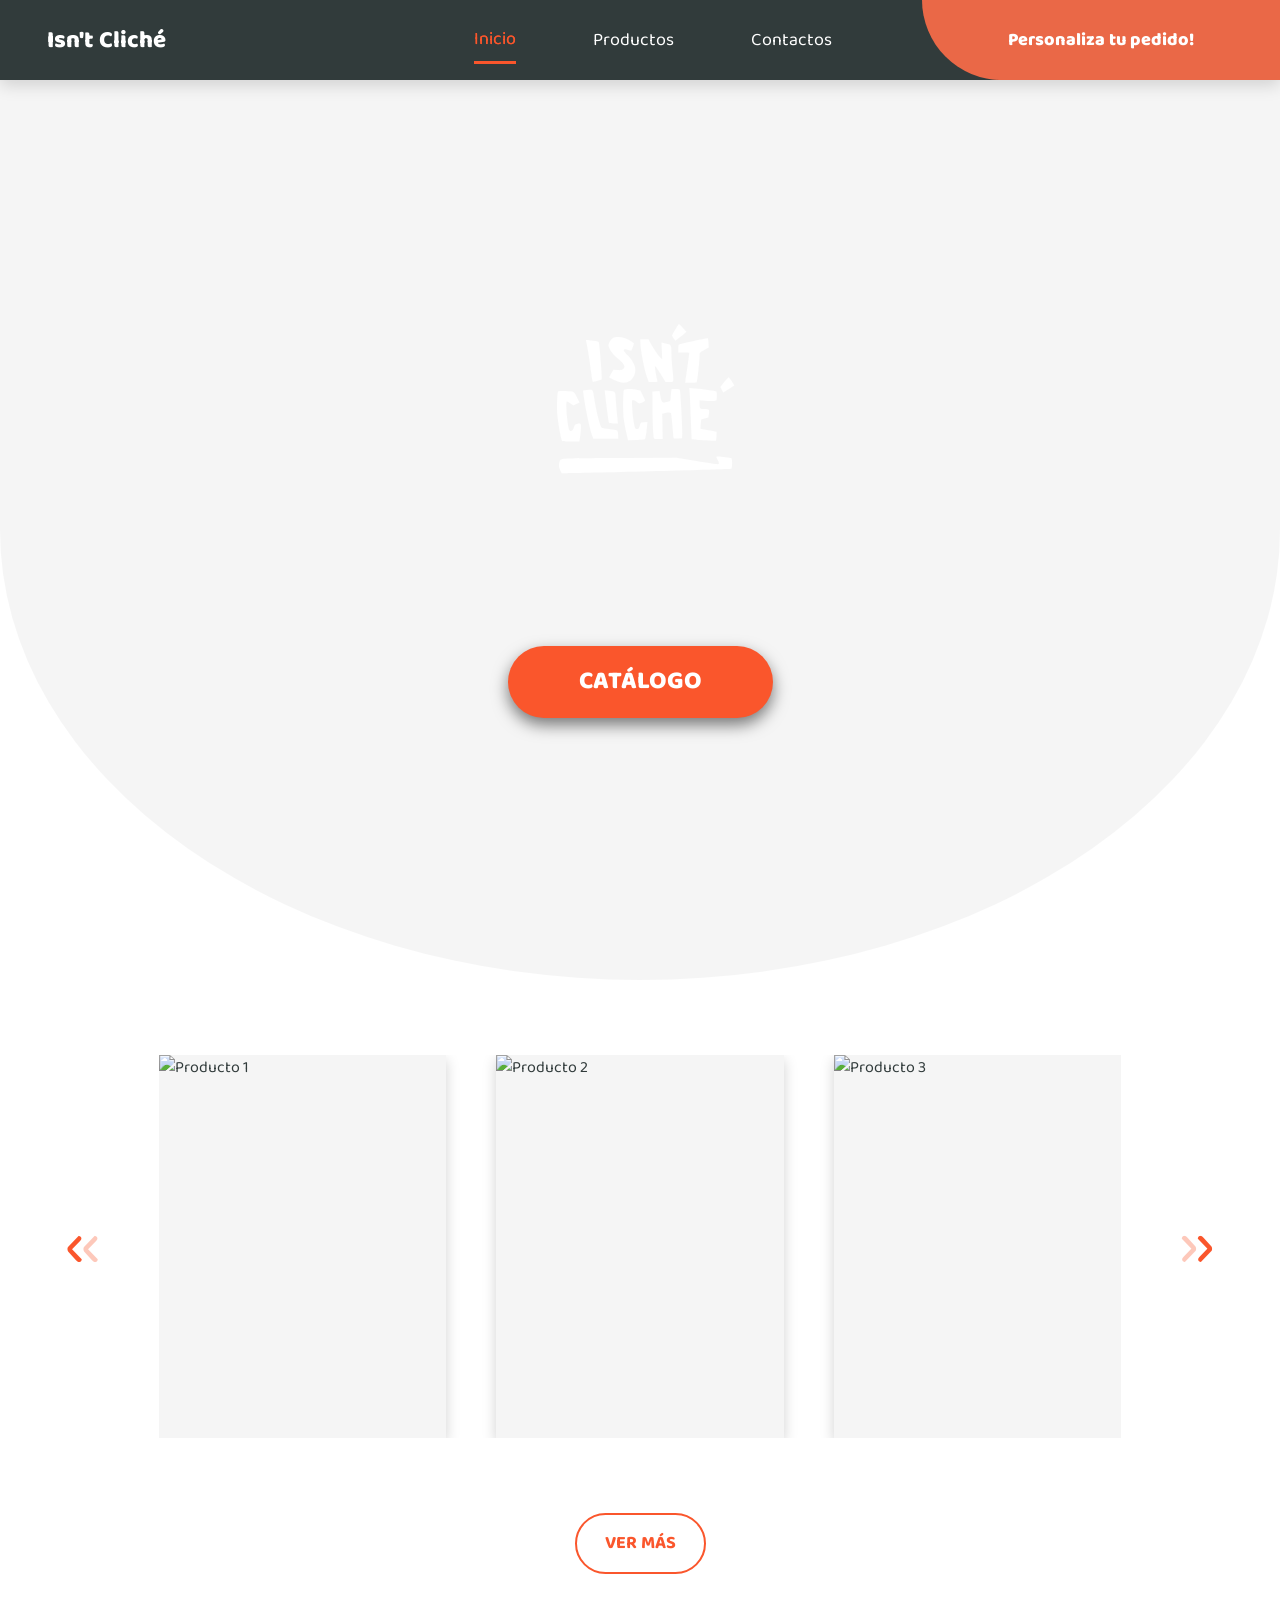
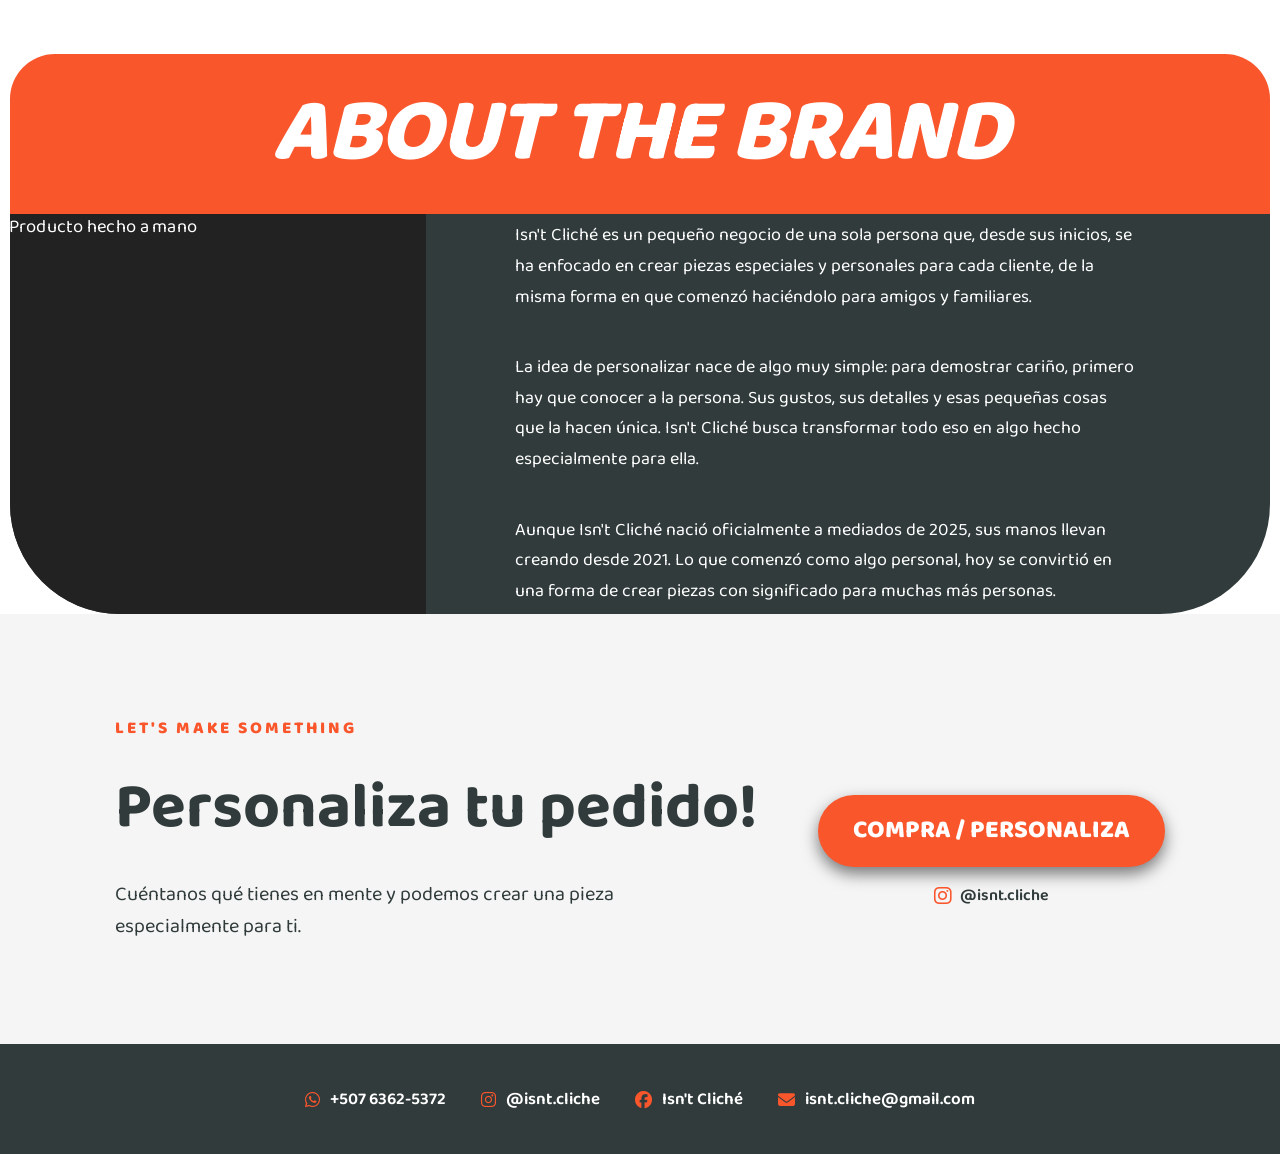
==== commit 1dc6ba58: "Update index.html" ====
--- a/index.html
+++ b/index.html
@@ -7,7 +7,7 @@
   <meta charset="UTF-8">
   <meta name="viewport" content="width=device-width, initial-scale=1.0">
   <title>Isn't Cliché</title>
-  <link rel="stylesheet" href="styles.css?v=2">
+  <link rel="stylesheet" href="styles.css?v=3">
   <link
     rel="stylesheet"
     href="https://cdnjs.cloudflare.com/ajax/libs/font-awesome/6.5.2/css/all.min.css"
@@ -211,6 +211,6 @@
 
   </footer>
 
-  <script src="script.js?v=2"></script>
+  <script src="script.js?v=3"></script>
 </body>
 </html>
--- a/styles.css
+++ b/styles.css
@@ -263,12 +263,18 @@
 .carousel-window {
   width: 100%;
   overflow: hidden;
-}
+  touch-action: pan-y;
+}
+
 
 .carousel-track {
   display: flex;
   gap: 50px;
-  transition: transform .55s cubic-bezier(.2,.75,.2,1);
+
+  transition: transform .55s cubic-bezier(.2, .75, .2, 1);
+
+  user-select: none;
+  -webkit-user-select: none;
 }
 
 .carousel-card {
@@ -290,6 +296,11 @@
   height: 100%;
   object-fit: cover;
   display: block;
+
+  pointer-events: none;
+  user-select: none;
+  -webkit-user-select: none;
+  -webkit-user-drag: none;
 }
 
 .carousel-arrow {
@@ -838,6 +849,7 @@
   display: grid;
 
   grid-template-columns: 40% 60%;
+  touch-action: pan-y;
 
   transition:
     opacity .18s ease,
@@ -870,6 +882,10 @@
   max-height: 430px;
 
   object-fit: contain;
+  pointer-events: none;
+  user-select: none;
+  -webkit-user-select: none;
+  -webkit-user-drag: none;
 }
 
 .preview-content.switching {
@@ -1127,22 +1143,14 @@
 
   .carousel-window {
     overflow: hidden;
-    touch-action: pan-y;
   }
 
   .carousel-track {
     cursor: grab;
-    user-select: none;
   }
 
   .carousel-track:active {
     cursor: grabbing;
-  }
-
-  .carousel-card img {
-    pointer-events: none;
-    user-select: none;
-    -webkit-user-drag: none;
   }
 
   .about-title {
@@ -1161,21 +1169,11 @@
   }
 
   .preview-info {
-    padding-left: 20px;
-    transform: translateX(-20px);
+    padding-left: 85px;
+    transform: none;
   }
 
   /* PRODUCT PREVIEW SWIPE SUPPORT */
-
-  .preview-content {
-    touch-action: pan-y;
-  }
-
-  .preview-image img {
-    user-select: none;
-    -webkit-user-drag: none;
-    pointer-events: none;
-  }
 
 }
 /* =========================================================
@@ -1353,7 +1351,6 @@
 
   .carousel-window {
     overflow: hidden;
-    touch-action: pan-y;
   }
 
   .carousel-window::-webkit-scrollbar {
@@ -1665,7 +1662,7 @@
 
   .preview-content {
     grid-template-columns: 1fr;
-    grid-template-rows: 42% 58%;
+    grid-template-rows: 32% 68%;
   }
 
   .preview-image {
@@ -1754,25 +1751,16 @@
 
   .carousel-window {
     overflow: hidden;
-    touch-action: pan-y;
   }
 
   .carousel-track {
     gap: 0;
     cursor: grab;
-    user-select: none;
   }
 
   .carousel-track:active {
     cursor: grabbing;
   }
-
-  .carousel-card img {
-    pointer-events: none;
-    user-select: none;
-    -webkit-user-drag: none;
-  }
-
 
   .carousel-arrow {
     font-size: 48px;
@@ -2024,7 +2012,6 @@
   .preview-content {
     grid-template-columns: 1fr;
     grid-template-rows: 42% 58%;
-    touch-action: pan-y;
   }
 
   .preview-info {
@@ -2064,9 +2051,6 @@
     height: 100%;
     max-width: 100%;
     max-height: 100%;
-    user-select: none;
-    -webkit-user-drag: none;
-    pointer-events: none;
 
     object-fit: contain;
 
